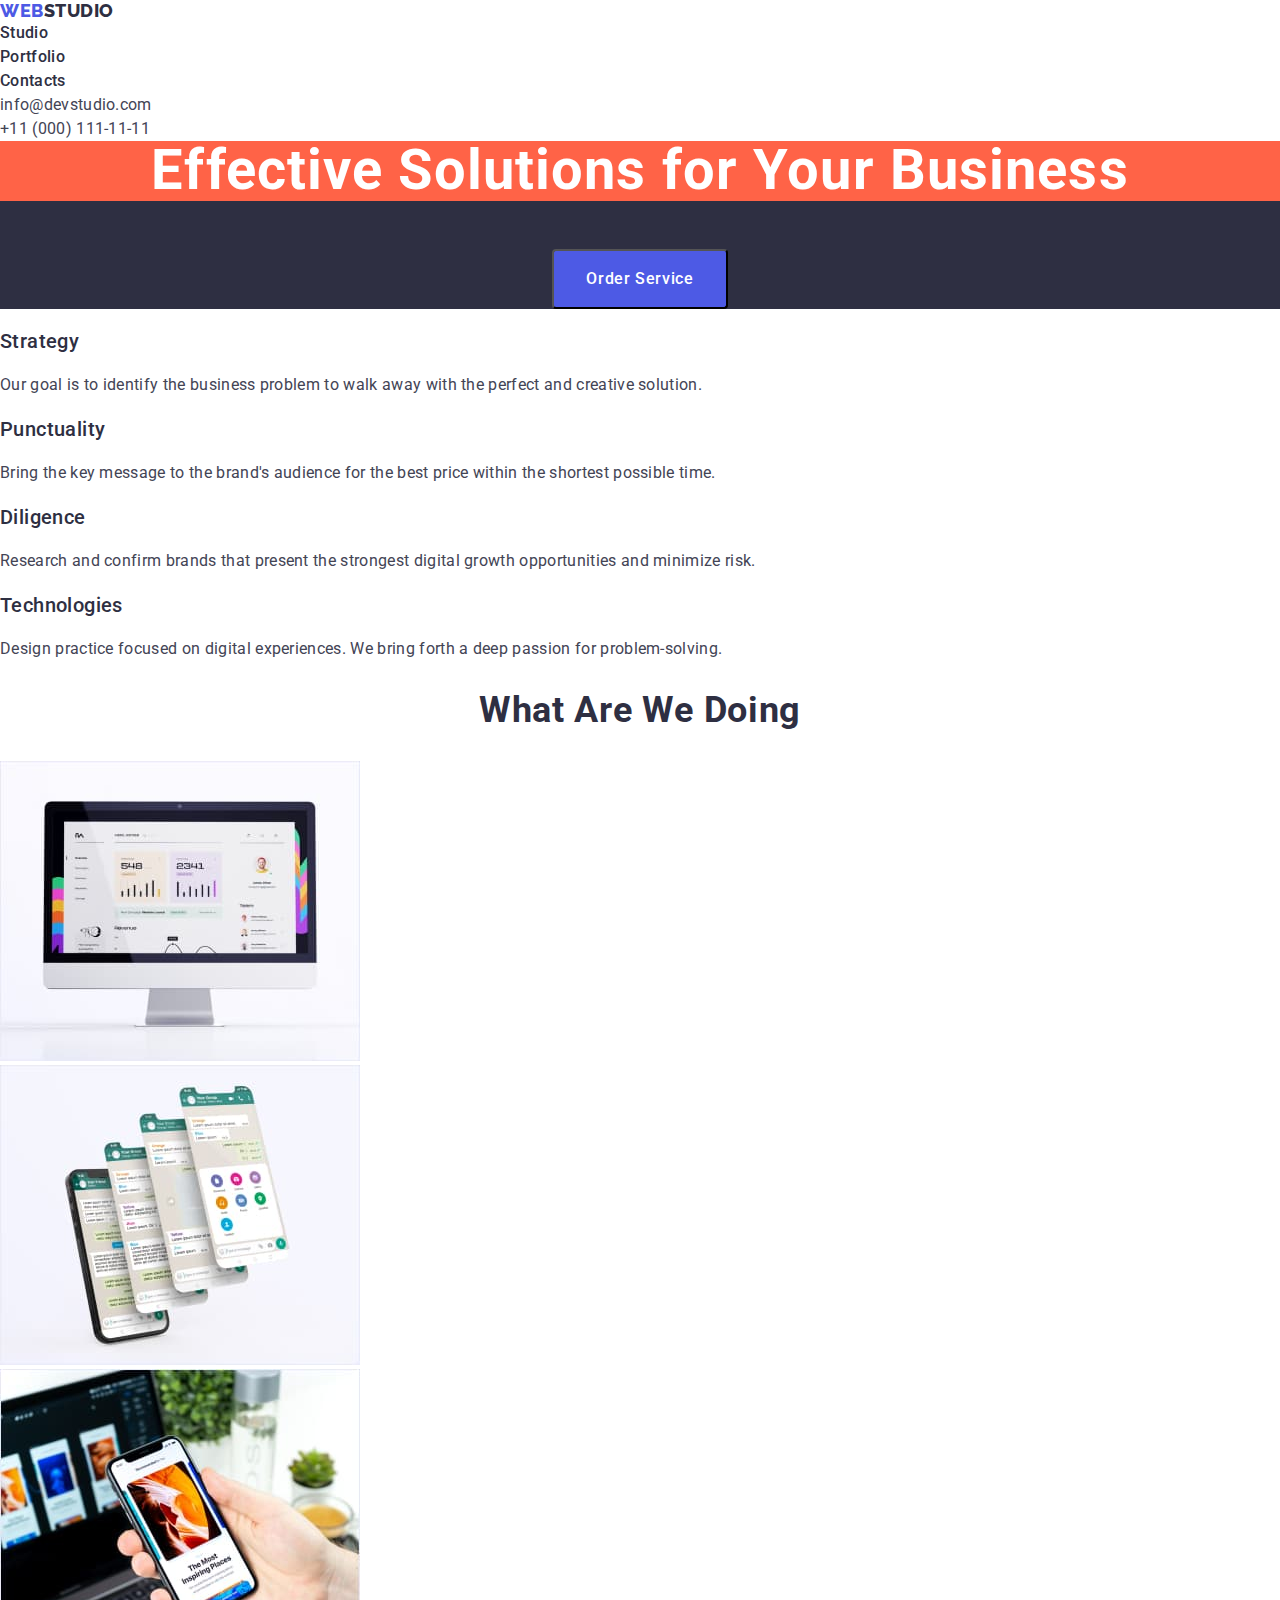
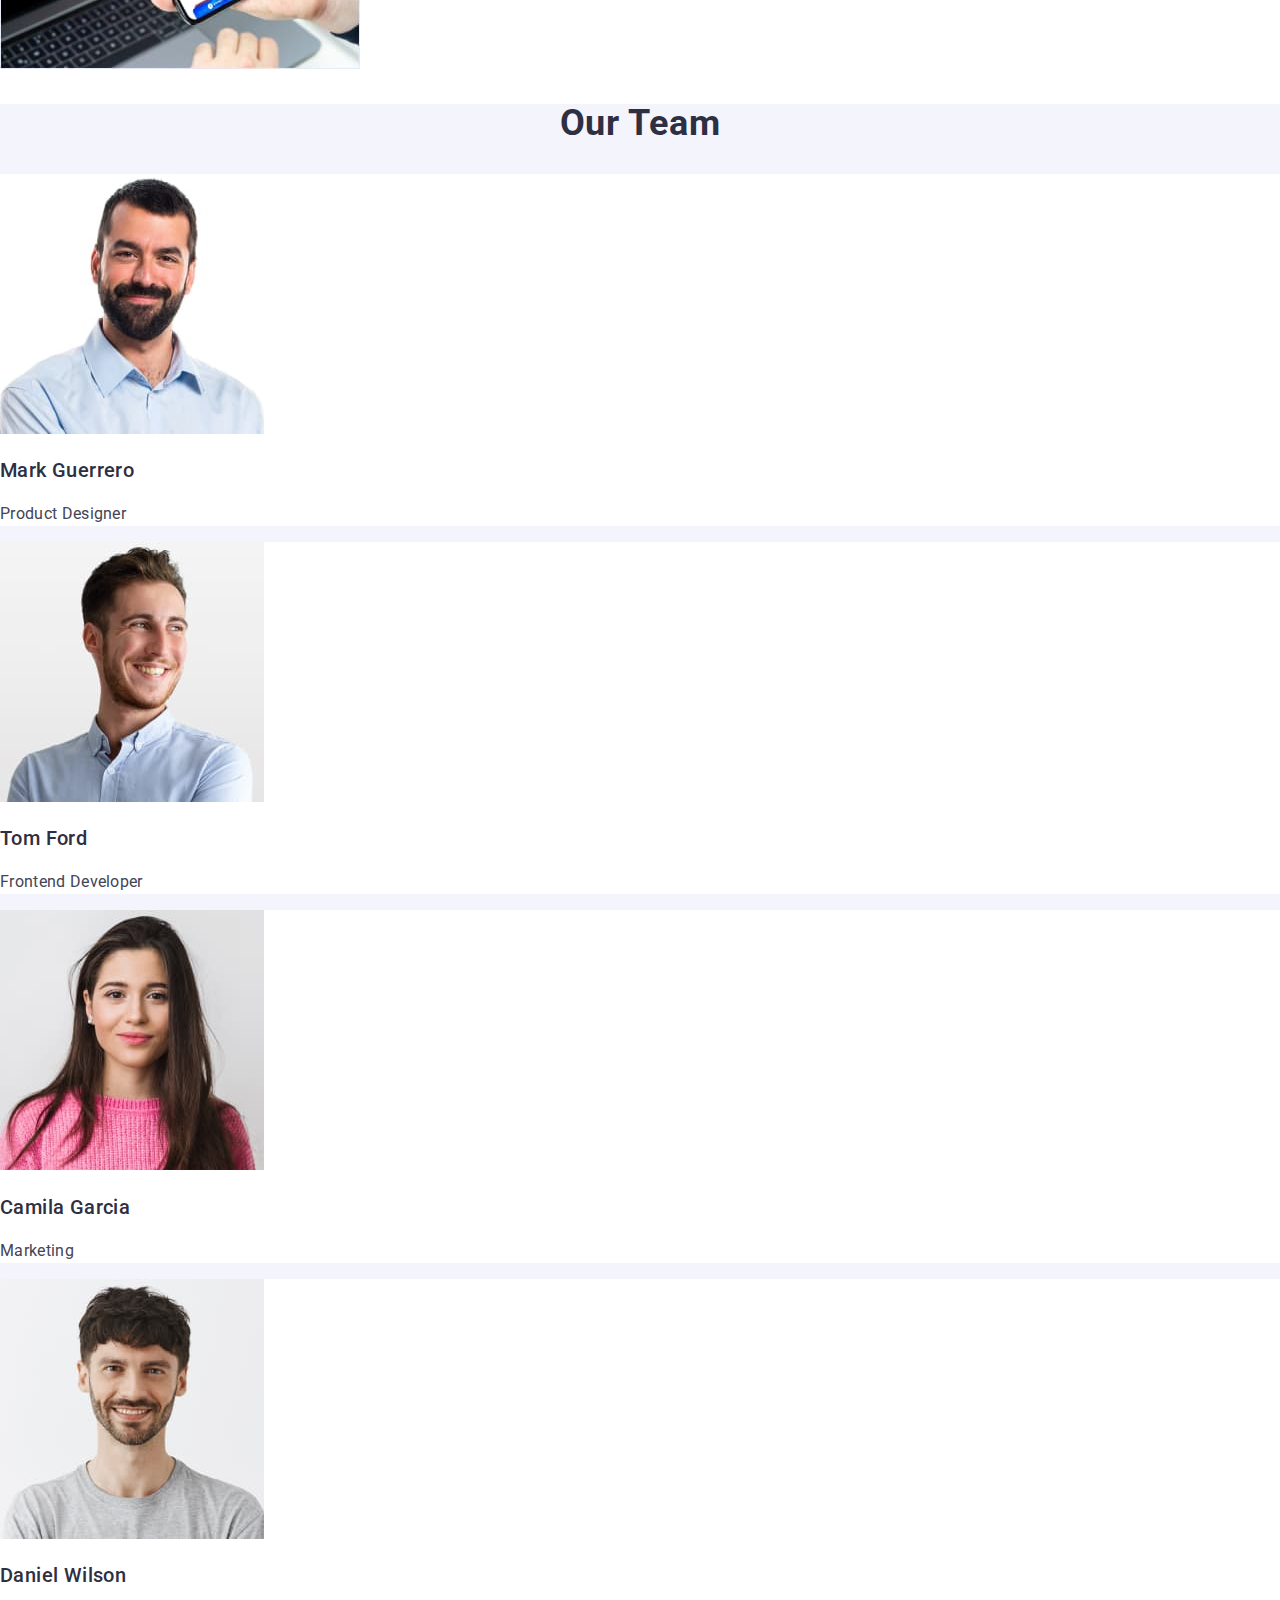
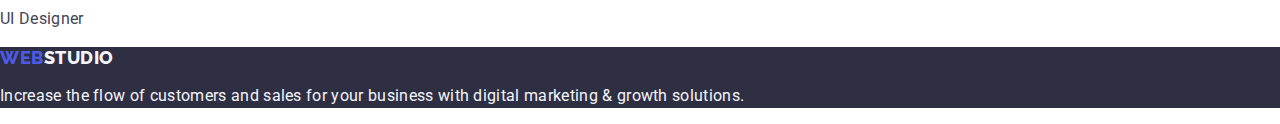
==== index.html @ f137fc36 "ggg" ====
<!DOCTYPE html>
<html lang="en">
  <head>
        <meta charset="UTF-8" />
    <meta http-equiv="X-UA-Compatible" content="IE=edge" />
    <meta name="viewport" content="width=device-width, initial-scale=1.0" />
    <title>WebStudio</title>
        <link rel="preconnect" href="https://fonts.googleapis.com" />
    <link rel="preconnect" href="https://fonts.gstatic.com" crossorigin />
    <link
      href="https://fonts.googleapis.com/css2?family=Raleway:wght@800&family=Roboto:wght@400;500;700;900&display=swap"
      rel="stylesheet" />
      <link rel="stylesheet" href="https://cdnjs.cloudflare.com/ajax/libs/modern-normalize/1.1.0/modern-normalize.min.css">
      <link rel="stylesheet" href="./css/styles.css" />
      </head>
  <body>
    <div class="conteiner">
    <!-- header -->
    <header class="header">
      <!-- navigatoin -->
      <nav class="navigation">
        <a class="logo link" href="./index.html">Web<span class="logo-name-two-part">Studio</span> </a>
        <ul class="list menu">
          <li><a class="link menu-item" href="./index.html">Studio</a></li>
          <li>
            <a class="link menu-item" href="./portfolio.html">Portfolio</a>
          </li>
          <li><a class="link menu-item" href="">Contacts</a></li>
        </ul>
      </nav>
      <!-- address -->
      <address class="address">
        <ul class="list address-menu">
          <li>
            <a class="link address-menu-item" href="mailto:info@devstudio.com"
              >info@devstudio.com</a
            >
          </li>
          <li>
            <a class="link address-menu-item" href="tel:+110001111111"
              >+11 (000) 111-11-11</a
            >
          </li>
        </ul>
      </address>
    </header>
    <main>
      <!-- selection hero -->
      <section class="hero">
        <h1 class="hero-name">Effective Solutions for Your Business</h1>
        <button class="modal-button" type="button">Order Service</button>
      </section>
      <!-- selection two -->
      <!-- company characteristics -->
      <section>
        <h2 class="subtitle-second" hidden>Company characteristics</h2>
        <ul class="list menu-characteristics">
          <li>
            <h3 class="subtitle-three">Strategy</h3>
            <p class="description">
              Our goal is to identify the business problem to walk away with the
              perfect and creative solution.
            </p>
          </li>
          <li>
            <h3 class="subtitle-three">Punctuality</h3>
            <p class="description">
              Bring the key message to the brand's audience for the best price
              within the shortest possible time.
            </p>
          </li>
          <li>
            <h3 class="subtitle-three">Diligence</h3>
            <p class="description">
              Research and confirm brands that present the strongest digital
              growth opportunities and minimize risk.
            </p>
          </li>
          <li>
            <h3 class="subtitle-three">Technologies</h3>
            <p class="description">
              Design practice focused on digital experiences. We bring forth a
              deep passion for problem-solving.
            </p>
          </li>
        </ul>
      </section>
      <!-- selecrion three -->
      <section>
        <h2 class="subtitle-second">What are we doing</h2>
        <ul class="list">
          <li>
            <img
              src="./images/what-we-are-doing/computer.jpg"
              alt="computer"
              width="360"
              height="300"
            />
          </li>
          <li>
            <img
              src="./images/what-we-are-doing/tabs.jpg"
              alt="open aplication on the phone"
              width="360"
              height="300"
            />
          </li>
          <li>
            <img
              src="./images/what-we-are-doing/telephone.jpg"
              alt="computer and phone"
              width="360"
              height="300"
            />
          </li>
        </ul>
      </section>
      <!-- selectiom four -->
      <section class="our-team">
        <h2 class="subtitle-second">Our Team</h2>
        <ul class="list our-team-menu">
          <li class="our-team-menu-item">
            <img
              src="./images/our-team/mark.jpg"
              alt="man"
              width="264"
              height="260"
            />
            <h3 class="subtitle-three">Mark Guerrero</h3>
            <p class="description">Product Designer</p>
          </li>
          <li class="our-team-menu-item">
            <img
              src="./images/our-team/tom.jpg"
              alt="man"
              width="264"
              height="260"
            />
            <h3 class="subtitle-three">Tom Ford</h3>
            <p class="description">Frontend Developer</p>
          </li>
          <li class="our-team-menu-item">
            <img
              src="./images/our-team/camila.jpg"
              alt="woman"
              width="264"
              height="260"
            />
            <h3 class="subtitle-three">Camila Garcia</h3>
            <p class="description">Marketing</p>
          </li>
          <li class="our-team-menu-item">
            <img
              src="./images/our-team/daniel.jpg"
              alt="man"
              width="264"
              height="260"
            />
            <h3 class="subtitle-three">Daniel Wilson</h3>
            <p class="description">UI Designer</p>
          </li>
        </ul>
      </section>
    </main>
    <footer class="footer">
      <a class="link logo" href="./index.html">Web <span class="logo-name-two-part-down">Studio</span></a>
      <p class="description description-footer">
        Increase the flow of customers and sales for your business with digital
        marketing & growth solutions.
      </p>
    </footer>
  </div>
  </body>
</html>
---- css/styles.css ----
:root{
  --primary-font: "Roboto", sans-serif;
  --primary-color: #434455;
  --accent-color: #404BBF;
  --background-color-site: #FFFFFF;
  --logo-color-part-one:#4D5AE5;
  --logo-color-part-two-top: #2E2F42;
  --logo-color-part-two-down:#F4F4FD;
  --background-color-hero-section: #2E2F42;
  --buttom-portfolio-text-color:#4d5ae5 ;
  --buttom-portfolio-background-color:#F4F4FD;
}
body {
  font-family:var(--primary-font);
  color:var(--primary-color);
  background-color:var(--background-color-site);
  }

 .list{list-style: none;
      padding: 0;
    margin: 0;}

.link {
  text-decoration: none;
}

/* header */
.logo{
  font-family: 'Raleway', sans-serif;
 font-weight: 800;
font-size: 18px;
line-height: 1.17;
display: flex;
align-items: center;
letter-spacing: 0.03em;
text-transform: uppercase;
color:var(--logo-color-part-one)
}
.logo-name-two-part{
  color:var(--logo-color-part-two-top)
}
.menu-item{
font-weight:500;
font-style:normal;
font-size:16px;
line-height:1.5;
letter-spacing: 0.02em;
color:var(--background-color-hero-section);
}
.menu-item:hover ,
.menu-item:focus{
color: var(--accent-color); 
}
/* address */
.address{
  font-style: normal
}

.address-menu-item{
font-weight: 400;
font-size: 16px;
line-height: 1.5;
letter-spacing: 0.02em;
color: var(--primary-color);
}
.address-menu-item:hover ,
.address-menu-item:focus{
  color: var(--accent-color);
}
/* main */
/* hero */
.hero{
  text-align: center;
background-color:var(--background-color-hero-section);
}
.hero-name{
font-weight: 700;
font-size: 56px;
line-height:1.07;
letter-spacing: 0.02em;
color: var(--background-color-site);
margin-top: 0;
margin-bottom: 48px;
background-color: tomato;

}
.modal-button{
font-family:var(--primary-font);
font-weight: 500;
font-size: 16px;
line-height:1.5;
letter-spacing: 0.04em;
color: var(--background-color-site);
background-color: var(--buttom-portfolio-text-color);
cursor: pointer;
border-radius: 4px;
padding: 16px 32px;
} 
.modal-button:hover,
.modal-button:focus{
background-color: var(--accent-color);
}
/* components */
.conteiner{
  width: 1158;
  padding-left: 12;
  padding-right: 12;
}
.subtitle-second{
 font-weight: 700;
font-size: 36px;
line-height:1.11;
text-align: center;
letter-spacing: 0.02em;
text-transform: capitalize;
color: var(--logo-color-part-two-top);
}
.subtitle-three{
font-weight: 500;
font-size: 20px;
line-height:1.2;
letter-spacing: 0.02em;
color:var(--logo-color-part-two-top);
}
.description{
 font-weight: 400;
font-size: 16px;
line-height:1.5;
letter-spacing: 0.02em;
color: var(--primary-color);
}
/* section four */
.our-team{
  background-color: var(--logo-color-part-two-down);
}
/* footer */
.footer{ 
  background-color: var(--background-color-hero-section);
}
.description-footer {color:var(--logo-color-part-two-down);}
.logo-name-two-part-down{
  color: var(--logo-color-part-two-down);
}
.our-team-menu-item {background-color:var(--background-color-site);}
/* page portfolio */
/* main  */
.menu-button-item{
font-family:var(--primary-font);
font-weight: 500;
font-size: 16px;
line-height:1.5;
text-align: center;
letter-spacing: 0.04em;
cursor: pointer;
color: var(--buttom-portfolio-text-color);
background-color: var(--buttom-portfolio-background-color);
border-radius: 4px;
padding: 12px 24px;
}
.menu-button-item:hover,
.menu-button-item:focus{
  color: var(--background-color-site);
  background:var(--accent-color);
}
.subtitle-two{
font-weight: 500;
font-size: 20px;
line-height: 24px;
letter-spacing: 0.02em;
color: #2E2F42;
}
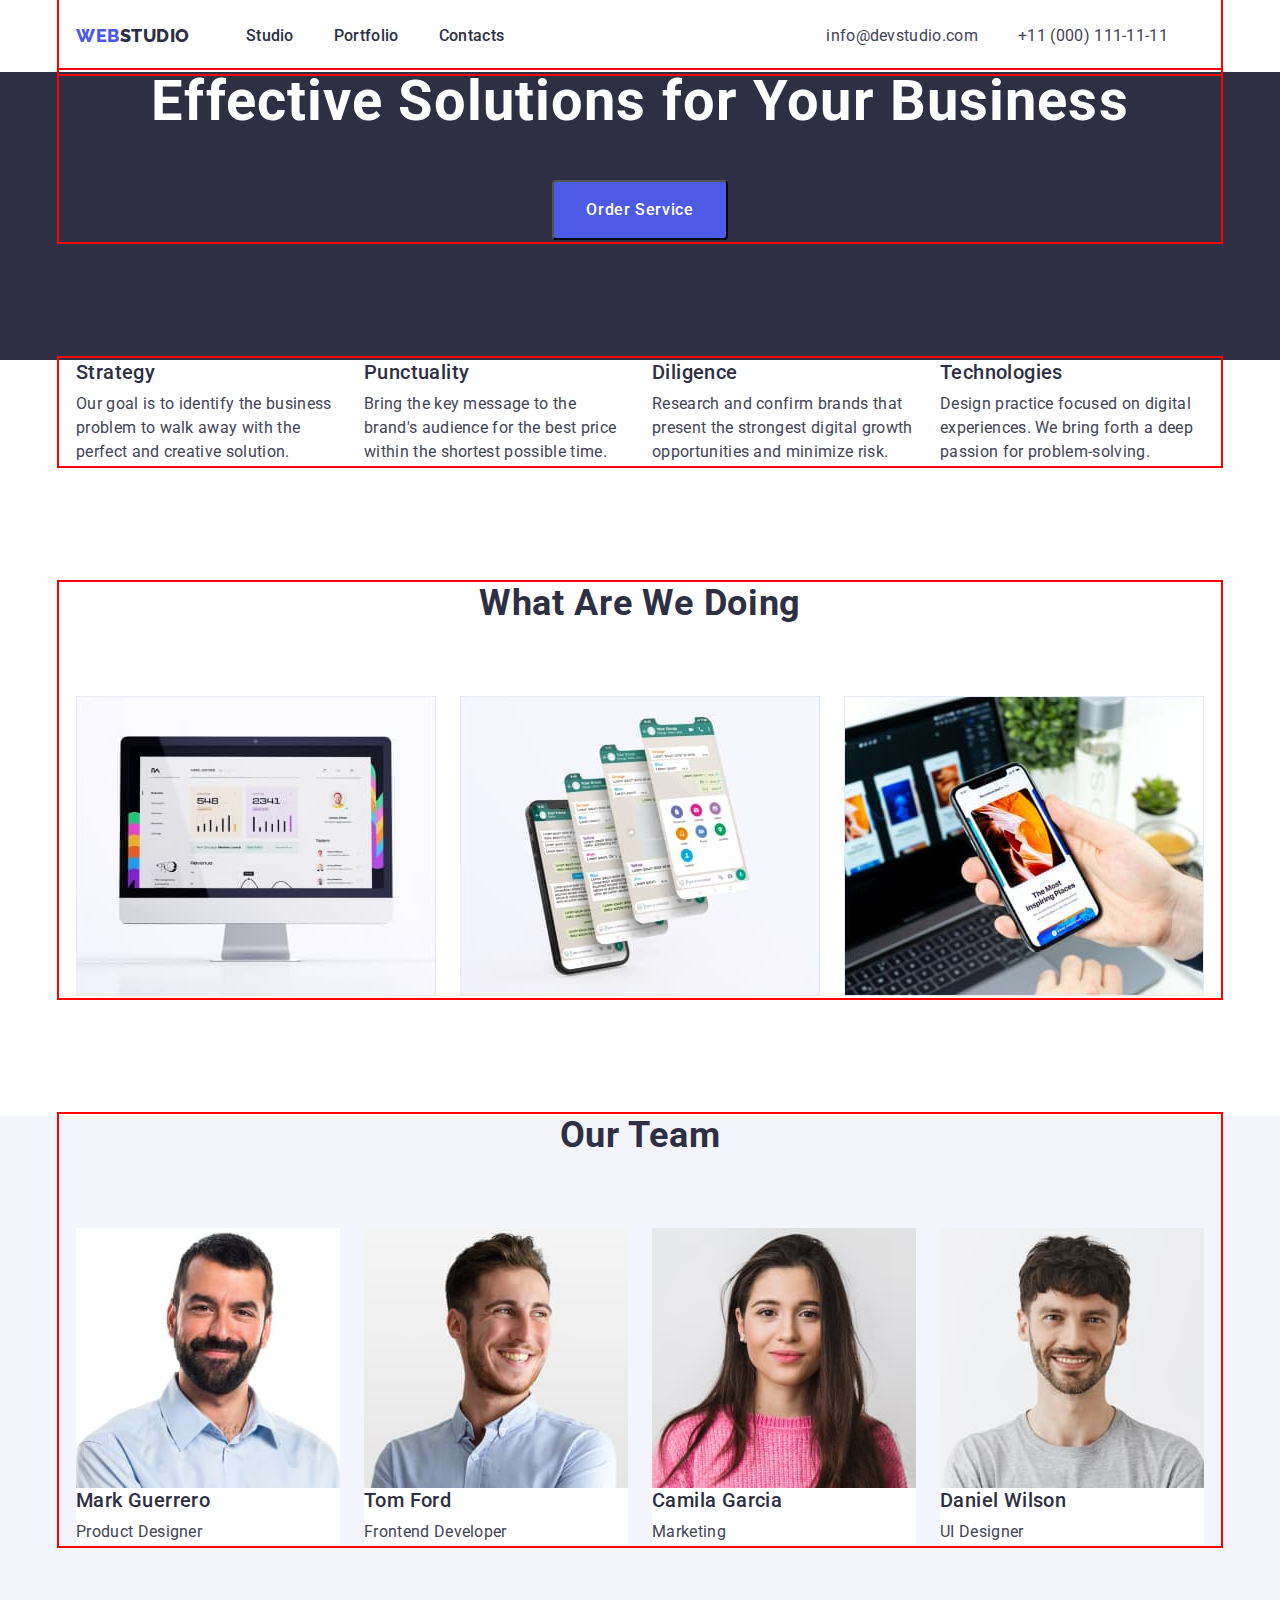
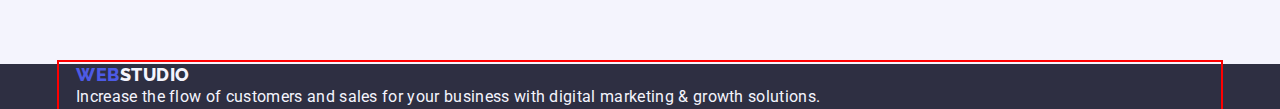
==== commit 08bb6506: "1 change" ====
--- a/index.html
+++ b/index.html
@@ -1,174 +1,199 @@
 <!DOCTYPE html>
 <html lang="en">
   <head>
-        <meta charset="UTF-8" />
+    <meta charset="UTF-8" />
     <meta http-equiv="X-UA-Compatible" content="IE=edge" />
     <meta name="viewport" content="width=device-width, initial-scale=1.0" />
     <title>WebStudio</title>
-        <link rel="preconnect" href="https://fonts.googleapis.com" />
+    <link rel="preconnect" href="https://fonts.googleapis.com" />
     <link rel="preconnect" href="https://fonts.gstatic.com" crossorigin />
     <link
       href="https://fonts.googleapis.com/css2?family=Raleway:wght@800&family=Roboto:wght@400;500;700;900&display=swap"
-      rel="stylesheet" />
-      <link rel="stylesheet" href="https://cdnjs.cloudflare.com/ajax/libs/modern-normalize/1.1.0/modern-normalize.min.css">
-      <link rel="stylesheet" href="./css/styles.css" />
-      </head>
+      rel="stylesheet"
+    />
+    <link
+      rel="stylesheet"
+      href="https://cdnjs.cloudflare.com/ajax/libs/modern-normalize/1.1.0/modern-normalize.min.css"
+    />
+    <link rel="stylesheet" href="./css/styles.css" />
+  </head>
   <body>
-    <div class="conteiner">
     <!-- header -->
     <header class="header">
       <!-- navigatoin -->
-      <nav class="navigation">
-        <a class="logo link" href="./index.html">Web<span class="logo-name-two-part">Studio</span> </a>
-        <ul class="list menu">
-          <li><a class="link menu-item" href="./index.html">Studio</a></li>
-          <li>
-            <a class="link menu-item" href="./portfolio.html">Portfolio</a>
-          </li>
-          <li><a class="link menu-item" href="">Contacts</a></li>
-        </ul>
-      </nav>
-      <!-- address -->
-      <address class="address">
-        <ul class="list address-menu">
-          <li>
-            <a class="link address-menu-item" href="mailto:info@devstudio.com"
-              >info@devstudio.com</a
-            >
-          </li>
-          <li>
-            <a class="link address-menu-item" href="tel:+110001111111"
-              >+11 (000) 111-11-11</a
-            >
-          </li>
-        </ul>
-      </address>
+      <div class="container header-container">
+        <nav class="navigation">
+          <a class="logo link" href="./index.html"
+            >Web<span class="logo-name-two-part">Studio</span>
+          </a>
+          <ul class="list menu">
+            <li><a class="link menu-item" href="./index.html">Studio</a></li>
+            <li>
+              <a class="link menu-item" href="./portfolio.html">Portfolio</a>
+            </li>
+            <li><a class="link menu-item" href="">Contacts</a></li>
+          </ul>
+        </nav>
+        <!-- address -->
+        <address class="address">
+          <ul class="list address-menu">
+            <li>
+              <a class="link address-menu-item" href="mailto:info@devstudio.com"
+                >info@devstudio.com</a
+              >
+            </li>
+            <li>
+              <a class="link address-menu-item" href="tel:+110001111111"
+                >+11 (000) 111-11-11</a
+              >
+            </li>
+          </ul>
+        </address>
+      </div>
     </header>
     <main>
       <!-- selection hero -->
-      <section class="hero">
-        <h1 class="hero-name">Effective Solutions for Your Business</h1>
-        <button class="modal-button" type="button">Order Service</button>
+
+      <section class="hero section">
+        <div class="container">
+          <h1 class="hero-name">Effective Solutions for Your Business</h1>
+          <button class="modal-button" type="button">Order Service</button>
+        </div>
       </section>
-      <!-- selection two -->
+
+      <!-- section two -->
       <!-- company characteristics -->
-      <section>
-        <h2 class="subtitle-second" hidden>Company characteristics</h2>
-        <ul class="list menu-characteristics">
-          <li>
-            <h3 class="subtitle-three">Strategy</h3>
-            <p class="description">
-              Our goal is to identify the business problem to walk away with the
-              perfect and creative solution.
-            </p>
-          </li>
-          <li>
-            <h3 class="subtitle-three">Punctuality</h3>
-            <p class="description">
-              Bring the key message to the brand's audience for the best price
-              within the shortest possible time.
-            </p>
-          </li>
-          <li>
-            <h3 class="subtitle-three">Diligence</h3>
-            <p class="description">
-              Research and confirm brands that present the strongest digital
-              growth opportunities and minimize risk.
-            </p>
-          </li>
-          <li>
-            <h3 class="subtitle-three">Technologies</h3>
-            <p class="description">
-              Design practice focused on digital experiences. We bring forth a
-              deep passion for problem-solving.
-            </p>
-          </li>
-        </ul>
+
+      <section class="company characteristics section">
+        <div class="container">
+          <h2 class="subtitle-second" hidden>Company characteristics</h2>
+          <ul class="list menu-characteristics">
+            <li class="menu-item-characteristics">
+              <h3 class="subtitle-three">Strategy</h3>
+              <p class="description">
+                Our goal is to identify the business problem to walk away with
+                the perfect and creative solution.
+              </p>
+            </li>
+            <li class="menu-item-characteristics">
+              <h3 class="subtitle-three">Punctuality</h3>
+              <p class="description">
+                Bring the key message to the brand's audience for the best price
+                within the shortest possible time.
+              </p>
+            </li>
+            <li class="menu-item-characteristics">
+              <h3 class="subtitle-three">Diligence</h3>
+              <p class="description">
+                Research and confirm brands that present the strongest digital
+                growth opportunities and minimize risk.
+              </p>
+            </li>
+            <li class="menu-item-characteristics">
+              <h3 class="subtitle-three">Technologies</h3>
+              <p class="description">
+                Design practice focused on digital experiences. We bring forth a
+                deep passion for problem-solving.
+              </p>
+            </li>
+          </ul>
+        </div>
       </section>
       <!-- selecrion three -->
-      <section>
-        <h2 class="subtitle-second">What are we doing</h2>
-        <ul class="list">
-          <li>
-            <img
-              src="./images/what-we-are-doing/computer.jpg"
-              alt="computer"
-              width="360"
-              height="300"
-            />
-          </li>
-          <li>
-            <img
-              src="./images/what-we-are-doing/tabs.jpg"
-              alt="open aplication on the phone"
-              width="360"
-              height="300"
-            />
-          </li>
-          <li>
-            <img
-              src="./images/what-we-are-doing/telephone.jpg"
-              alt="computer and phone"
-              width="360"
-              height="300"
-            />
-          </li>
-        </ul>
+
+      <section class="what-we-are-doing section">
+        <div class="container">
+          <h2 class="subtitle-second">What are we doing</h2>
+          <ul class="list menu-what-we-are-doing">
+            <li class="menu-item-what-we-are-doing">
+              <img
+                src="./images/what-we-are-doing/computer.jpg"
+                alt="computer"
+                width="360"
+                height="300"
+              />
+            </li>
+            <li class="menu-item-what-we-are-doing">
+              <img
+                src="./images/what-we-are-doing/tabs.jpg"
+                alt="open aplication on the phone"
+                width="360"
+                height="300"
+              />
+            </li>
+            <li class="menu-item-what-we-are-doing">
+              <img
+                src="./images/what-we-are-doing/telephone.jpg"
+                alt="computer and phone"
+                width="360"
+                height="300"
+              />
+            </li>
+          </ul>
+        </div>
       </section>
+
       <!-- selectiom four -->
-      <section class="our-team">
-        <h2 class="subtitle-second">Our Team</h2>
-        <ul class="list our-team-menu">
-          <li class="our-team-menu-item">
-            <img
-              src="./images/our-team/mark.jpg"
-              alt="man"
-              width="264"
-              height="260"
-            />
-            <h3 class="subtitle-three">Mark Guerrero</h3>
-            <p class="description">Product Designer</p>
-          </li>
-          <li class="our-team-menu-item">
-            <img
-              src="./images/our-team/tom.jpg"
-              alt="man"
-              width="264"
-              height="260"
-            />
-            <h3 class="subtitle-three">Tom Ford</h3>
-            <p class="description">Frontend Developer</p>
-          </li>
-          <li class="our-team-menu-item">
-            <img
-              src="./images/our-team/camila.jpg"
-              alt="woman"
-              width="264"
-              height="260"
-            />
-            <h3 class="subtitle-three">Camila Garcia</h3>
-            <p class="description">Marketing</p>
-          </li>
-          <li class="our-team-menu-item">
-            <img
-              src="./images/our-team/daniel.jpg"
-              alt="man"
-              width="264"
-              height="260"
-            />
-            <h3 class="subtitle-three">Daniel Wilson</h3>
-            <p class="description">UI Designer</p>
-          </li>
-        </ul>
+
+      <section class="our-team section">
+        <div class="container">
+          <h2 class="subtitle-second">Our Team</h2>
+          <ul class="list our-team-menu card-set-menu card-set-menu">
+            <li class="our-team-menu-item card-set-item">
+              <img
+                src="./images/our-team/mark.jpg"
+                alt="man"
+                width="264"
+                height="260"
+              />
+              <h3 class="subtitle-three">Mark Guerrero</h3>
+              <p class="description">Product Designer</p>
+            </li>
+            <li class="our-team-menu-item card-set-item">
+              <img
+                src="./images/our-team/tom.jpg"
+                alt="man"
+                width="264"
+                height="260"
+              />
+              <h3 class="subtitle-three">Tom Ford</h3>
+              <p class="description">Frontend Developer</p>
+            </li>
+            <li class="our-team-menu-item card-set-item">
+              <img
+                src="./images/our-team/camila.jpg"
+                alt="woman"
+                width="264"
+                height="260"
+              />
+              <h3 class="subtitle-three">Camila Garcia</h3>
+              <p class="description">Marketing</p>
+            </li>
+            <li class="our-team-menu-item">
+              <img
+                src="./images/our-team/daniel.jpg"
+                alt="man"
+                width="264"
+                height="260"
+              />
+              <h3 class="subtitle-three">Daniel Wilson</h3>
+              <p class="description">UI Designer</p>
+            </li>
+          </ul>
+        </div>
       </section>
     </main>
+
     <footer class="footer">
-      <a class="link logo" href="./index.html">Web <span class="logo-name-two-part-down">Studio</span></a>
-      <p class="description description-footer">
-        Increase the flow of customers and sales for your business with digital
-        marketing & growth solutions.
-      </p>
+      <div class="container">
+        <a class="link logo" href="./index.html"
+          >Web <span class="logo-name-two-part-down">Studio</span></a
+        >
+        <p class="description description-footer">
+          Increase the flow of customers and sales for your business with
+          digital marketing & growth solutions.
+        </p>
+      </div>
     </footer>
-  </div>
   </body>
 </html>
--- a/css/styles.css
+++ b/css/styles.css
@@ -1,171 +1,287 @@
-:root{
+:root {
   --primary-font: "Roboto", sans-serif;
   --primary-color: #434455;
-  --accent-color: #404BBF;
-  --background-color-site: #FFFFFF;
-  --logo-color-part-one:#4D5AE5;
-  --logo-color-part-two-top: #2E2F42;
-  --logo-color-part-two-down:#F4F4FD;
-  --background-color-hero-section: #2E2F42;
-  --buttom-portfolio-text-color:#4d5ae5 ;
-  --buttom-portfolio-background-color:#F4F4FD;
+  --accent-color: #404bbf;
+  --background-color-site: #ffffff;
+  --logo-color-part-one: #4d5ae5;
+  --logo-color-part-two-top: #2e2f42;
+  --logo-color-part-two-down: #f4f4fd;
+  --background-color-hero-section: #2e2f42;
+  --buttom-portfolio-text-color: #4d5ae5;
+  --buttom-portfolio-background-color: #f4f4fd;
+  --border-buttoms-color: #e7e9fc;
+  --indent: 24px;
+  --item: 3;
 }
 body {
-  font-family:var(--primary-font);
-  color:var(--primary-color);
-  background-color:var(--background-color-site);
-  }
-
- .list{list-style: none;
-      padding: 0;
-    margin: 0;}
+  font-family: var(--primary-font);
+  color: var(--primary-color);
+  background-color: var(--background-color-site);
+}
+h1,
+h2,
+h3,
+h4,
+h5,
+h6,
+p {
+  margin: 0;
+}
+img {
+  display: block;
+}
+.list {
+  list-style: none;
+  padding: 0;
+  margin: 0;
+}
 
 .link {
   text-decoration: none;
 }
-
+/* components */
+
+/* *************************************************************************************************************** */
+.card-set-menu {
+  display: flex;
+  flex-wrap: wrap;
+  gap: var(--indent);
+}
+.card-set-item {
+  flex-basis: calc((100%- var(--indent) * var(--item)-1) / (var(--item)));
+}
+/* ***************************************************************************************************************** */
+.container {
+  width: 1158px;
+  padding-right: 15px;
+  padding-left: 15px;
+  margin: 0 auto;
+  outline: 2px solid red;
+  outline-offset: 2px;
+}
+
+.section {
+  padding: top 120px;
+  padding-bottom: 120px;
+}
+
+.subtitle-second {
+  font-weight: 700;
+  font-size: 36px;
+  line-height: 1.11;
+  text-align: center;
+  letter-spacing: 0.02em;
+  text-transform: capitalize;
+  color: var(--logo-color-part-two-top);
+  margin-bottom: 72px;
+}
+.subtitle-three {
+  font-weight: 500;
+  font-size: 20px;
+  line-height: 1.2;
+  letter-spacing: 0.02em;
+  color: var(--logo-color-part-two-top);
+  margin-bottom: 8px;
+}
+.description {
+  font-weight: 400;
+  font-size: 16px;
+  line-height: 1.5;
+  letter-spacing: 0.02em;
+  color: var(--primary-color);
+}
 /* header */
-.logo{
-  font-family: 'Raleway', sans-serif;
- font-weight: 800;
-font-size: 18px;
-line-height: 1.17;
-display: flex;
-align-items: center;
-letter-spacing: 0.03em;
-text-transform: uppercase;
-color:var(--logo-color-part-one)
-}
-.logo-name-two-part{
-  color:var(--logo-color-part-two-top)
-}
-.menu-item{
-font-weight:500;
-font-style:normal;
-font-size:16px;
-line-height:1.5;
-letter-spacing: 0.02em;
-color:var(--background-color-hero-section);
-}
-.menu-item:hover ,
-.menu-item:focus{
-color: var(--accent-color); 
+.header-container {
+  display: flex;
+  align-items: center;
+}
+
+.logo {
+  font-family: "Raleway", sans-serif;
+  font-weight: 800;
+  font-size: 18px;
+  line-height: 1.17;
+  display: flex;
+  align-items: center;
+  letter-spacing: 0.03em;
+  text-transform: uppercase;
+  color: var(--logo-color-part-one);
+}
+.logo-name-two-part {
+  color: var(--logo-color-part-two-top);
+}
+/* //////////////////////////////////////////////////////// */
+
+.logo {
+  display: flex;
+  align-items: center;
+  margin-right: 56px;
+}
+/* ///////////////////////////////////////////////////////////// */
+.navigation {
+  display: flex;
+  align-items: center;
+  margin-right: 322px;
+}
+.menu {
+  display: flex;
+  align-items: center;
+  gap: 40px;
+  padding-top: 24px;
+  padding-bottom: 24px;
+}
+.menu-item {
+  font-weight: 500;
+  font-style: normal;
+  font-size: 16px;
+  line-height: 1.5;
+  letter-spacing: 0.02em;
+  color: var(--background-color-hero-section);
+}
+.menu-item:hover,
+.menu-item:focus {
+  color: var(--accent-color);
 }
 /* address */
-.address{
-  font-style: normal
-}
-
-.address-menu-item{
-font-weight: 400;
-font-size: 16px;
-line-height: 1.5;
-letter-spacing: 0.02em;
-color: var(--primary-color);
-}
-.address-menu-item:hover ,
-.address-menu-item:focus{
+.address {
+  font-style: normal;
+}
+
+.address-menu-item {
+  font-weight: 400;
+  font-size: 16px;
+  line-height: 1.5;
+  letter-spacing: 0.02em;
+  color: var(--primary-color);
+}
+.address-menu-item:hover,
+.address-menu-item:focus {
   color: var(--accent-color);
 }
+.address-menu {
+  display: flex;
+  align-items: center;
+  gap: 40px;
+}
+.header-container {
+  display: flex;
+  align-items: center;
+}
+
 /* main */
 /* hero */
-.hero{
+.hero {
   text-align: center;
-background-color:var(--background-color-hero-section);
-}
-.hero-name{
-font-weight: 700;
-font-size: 56px;
-line-height:1.07;
-letter-spacing: 0.02em;
-color: var(--background-color-site);
-margin-top: 0;
-margin-bottom: 48px;
-background-color: tomato;
-
-}
-.modal-button{
-font-family:var(--primary-font);
-font-weight: 500;
-font-size: 16px;
-line-height:1.5;
-letter-spacing: 0.04em;
-color: var(--background-color-site);
-background-color: var(--buttom-portfolio-text-color);
-cursor: pointer;
-border-radius: 4px;
-padding: 16px 32px;
-} 
+  background-color: var(--background-color-hero-section);
+}
+.hero-name {
+  font-weight: 700;
+  font-size: 56px;
+  line-height: 1.07;
+  letter-spacing: 0.02em;
+  color: var(--background-color-site);
+  margin-top: 0;
+  margin-bottom: 48px;
+  margin-bottom: 48px;
+}
+.modal-button {
+  font-family: var(--primary-font);
+  font-weight: 500;
+  font-size: 16px;
+  line-height: 1.5;
+  letter-spacing: 0.04em;
+  color: var(--background-color-site);
+  background-color: var(--buttom-portfolio-text-color);
+  cursor: pointer;
+  min-width: 169px;
+  min-height: 56px;
+  border-radius: 4px;
+  padding: 16px 32px;
+}
 .modal-button:hover,
-.modal-button:focus{
-background-color: var(--accent-color);
-}
-/* components */
-.conteiner{
-  width: 1158;
-  padding-left: 12;
-  padding-right: 12;
-}
-.subtitle-second{
- font-weight: 700;
-font-size: 36px;
-line-height:1.11;
-text-align: center;
-letter-spacing: 0.02em;
-text-transform: capitalize;
-color: var(--logo-color-part-two-top);
-}
-.subtitle-three{
-font-weight: 500;
-font-size: 20px;
-line-height:1.2;
-letter-spacing: 0.02em;
-color:var(--logo-color-part-two-top);
-}
-.description{
- font-weight: 400;
-font-size: 16px;
-line-height:1.5;
-letter-spacing: 0.02em;
-color: var(--primary-color);
+.modal-button:focus {
+  background-color: var(--accent-color);
+}
+/****************************************************section two***********************************************/
+.menu-characteristics {
+  display: flex;
+  align-items: center;
+  gap: var(--indent);
+}
+.menu-item-characteristics {
+  width: 264px;
+}
+/**************************** section thre*************************************************************/
+.menu-what-we-are-doing {
+  display: flex;
+  align-items: center;
+  gap: 24px;
 }
 /* section four */
-.our-team{
+.our-team {
   background-color: var(--logo-color-part-two-down);
 }
+.our-team-menu {
+  display: flex;
+  align-items: center;
+}
+.our-team-menu-item {
+  width: 264px;
+}
+.our-team-img {
+  margin-bottom: 32px;
+}
+
 /* footer */
-.footer{ 
+.footer {
   background-color: var(--background-color-hero-section);
 }
-.description-footer {color:var(--logo-color-part-two-down);}
-.logo-name-two-part-down{
+.description-footer {
   color: var(--logo-color-part-two-down);
 }
-.our-team-menu-item {background-color:var(--background-color-site);}
+.logo-name-two-part-down {
+  color: var(--logo-color-part-two-down);
+}
+.our-team-menu-item {
+  background-color: var(--background-color-site);
+}
 /* page portfolio */
 /* main  */
-.menu-button-item{
-font-family:var(--primary-font);
-font-weight: 500;
-font-size: 16px;
-line-height:1.5;
-text-align: center;
-letter-spacing: 0.04em;
-cursor: pointer;
-color: var(--buttom-portfolio-text-color);
-background-color: var(--buttom-portfolio-background-color);
-border-radius: 4px;
-padding: 12px 24px;
+.menu-button {
+  display: flex;
+  align-items: center;
+  width: 586px;
+  margin-left: auto;
+  margin-right: auto;
+  margin-bottom: 72px;
+  gap: 24px;
+}
+.menu-button-item {
+  font-family: var(--primary-font);
+  font-weight: 500;
+  font-size: 16px;
+  line-height: 1.5;
+  text-align: center;
+  letter-spacing: 0.04em;
+  cursor: pointer;
+  color: var(--buttom-portfolio-text-color);
+  background-color: var(--buttom-portfolio-background-color);
+  border-radius: 4px;
+  padding: 12px 24px;
+  border: 1px solid var(--border-buttoms-color);
 }
 .menu-button-item:hover,
-.menu-button-item:focus{
+.menu-button-item:focus {
   color: var(--background-color-site);
-  background:var(--accent-color);
-}
-.subtitle-two{
-font-weight: 500;
-font-size: 20px;
-line-height: 24px;
-letter-spacing: 0.02em;
-color: #2E2F42;
-}+  background: var(--accent-color);
+}
+.subtitle-two {
+  font-weight: 500;
+  font-size: 20px;
+  line-height: 24px;
+  letter-spacing: 0.02em;
+  color: #2e2f42;
+}
+.portfolio-menu {
+  gap: 48px, 24px;
+}
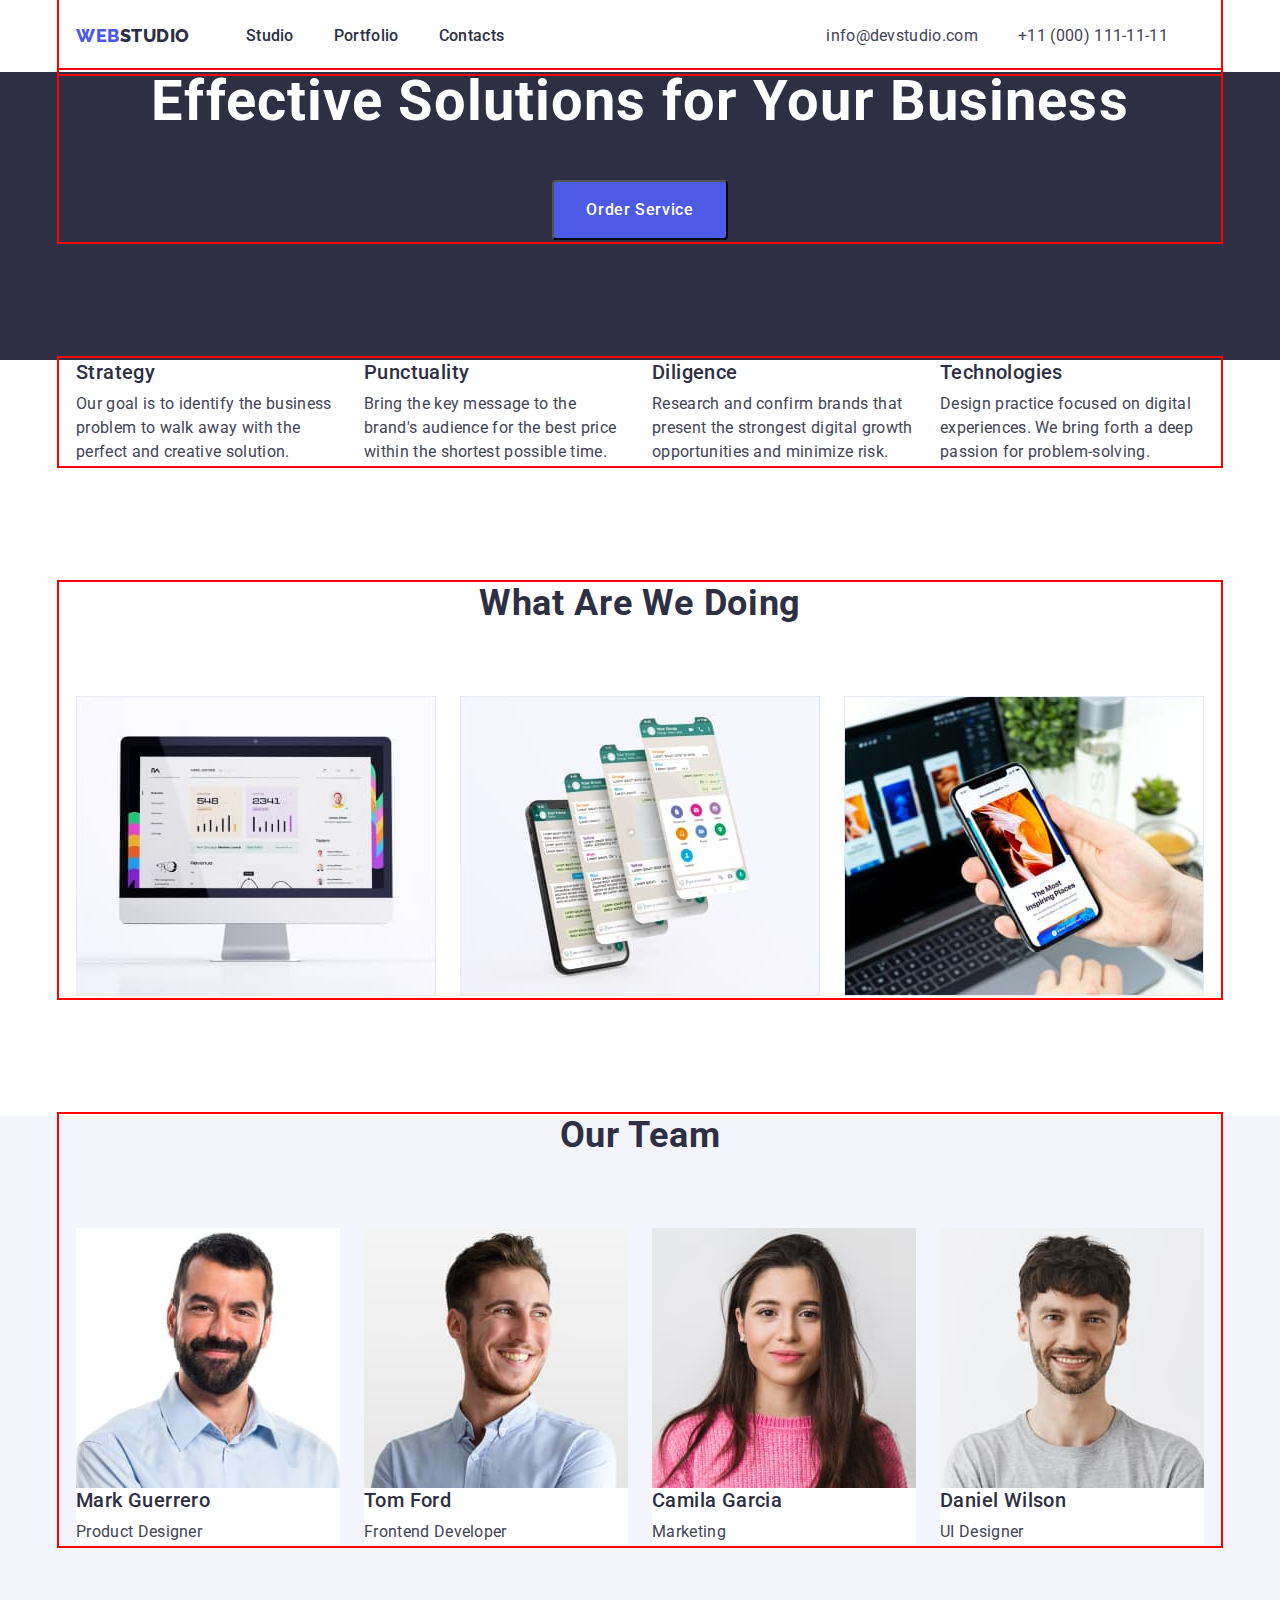
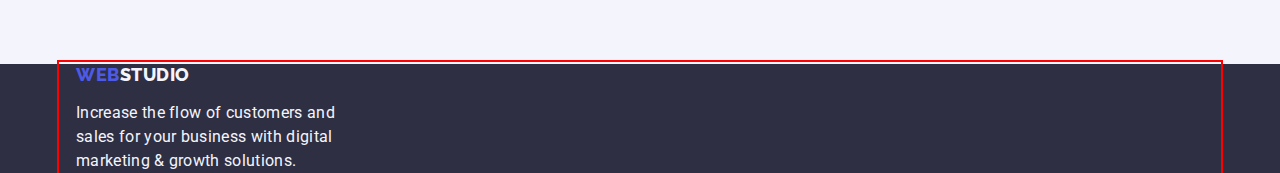
==== commit 2d1d75bf: "change2" ====
--- a/index.html
+++ b/index.html
@@ -146,8 +146,10 @@
                 width="264"
                 height="260"
               />
-              <h3 class="subtitle-three">Mark Guerrero</h3>
-              <p class="description">Product Designer</p>
+              <div class="description-cards">
+                <h3 class="subtitle-three">Mark Guerrero</h3>
+                <p class="description">Product Designer</p>
+              </div>
             </li>
             <li class="our-team-menu-item card-set-item">
               <img
@@ -156,8 +158,10 @@
                 width="264"
                 height="260"
               />
-              <h3 class="subtitle-three">Tom Ford</h3>
-              <p class="description">Frontend Developer</p>
+              <div class="description-cards">
+                <h3 class="subtitle-three">Tom Ford</h3>
+                <p class="description">Frontend Developer</p>
+              </div>
             </li>
             <li class="our-team-menu-item card-set-item">
               <img
@@ -166,8 +170,10 @@
                 width="264"
                 height="260"
               />
-              <h3 class="subtitle-three">Camila Garcia</h3>
-              <p class="description">Marketing</p>
+              <div class="description-cards">
+                <h3 class="subtitle-three">Camila Garcia</h3>
+                <p class="description">Marketing</p>
+              </div>
             </li>
             <li class="our-team-menu-item">
               <img
@@ -176,8 +182,10 @@
                 width="264"
                 height="260"
               />
-              <h3 class="subtitle-three">Daniel Wilson</h3>
-              <p class="description">UI Designer</p>
+              <div class="description-cards">
+                <h3 class="subtitle-three">Daniel Wilson</h3>
+                <p class="description">UI Designer</p>
+              </div>
             </li>
           </ul>
         </div>
@@ -186,7 +194,7 @@
 
     <footer class="footer">
       <div class="container">
-        <a class="link logo" href="./index.html"
+        <a class="link logo logo-footer" href="./index.html"
           >Web <span class="logo-name-two-part-down">Studio</span></a
         >
         <p class="description description-footer">
--- a/css/styles.css
+++ b/css/styles.css
@@ -238,6 +238,7 @@
 }
 .description-footer {
   color: var(--logo-color-part-two-down);
+  width: 264px;
 }
 .logo-name-two-part-down {
   color: var(--logo-color-part-two-down);
@@ -285,3 +286,12 @@
 .portfolio-menu {
   gap: 48px, 24px;
 }
+.logo-footer {
+  margin-bottom: 16px;
+}
+.deskription-cards {
+  padding: top 32px;
+  padding: right 16px;
+  padding: bottom 32px;
+  padding: left 16px;
+}
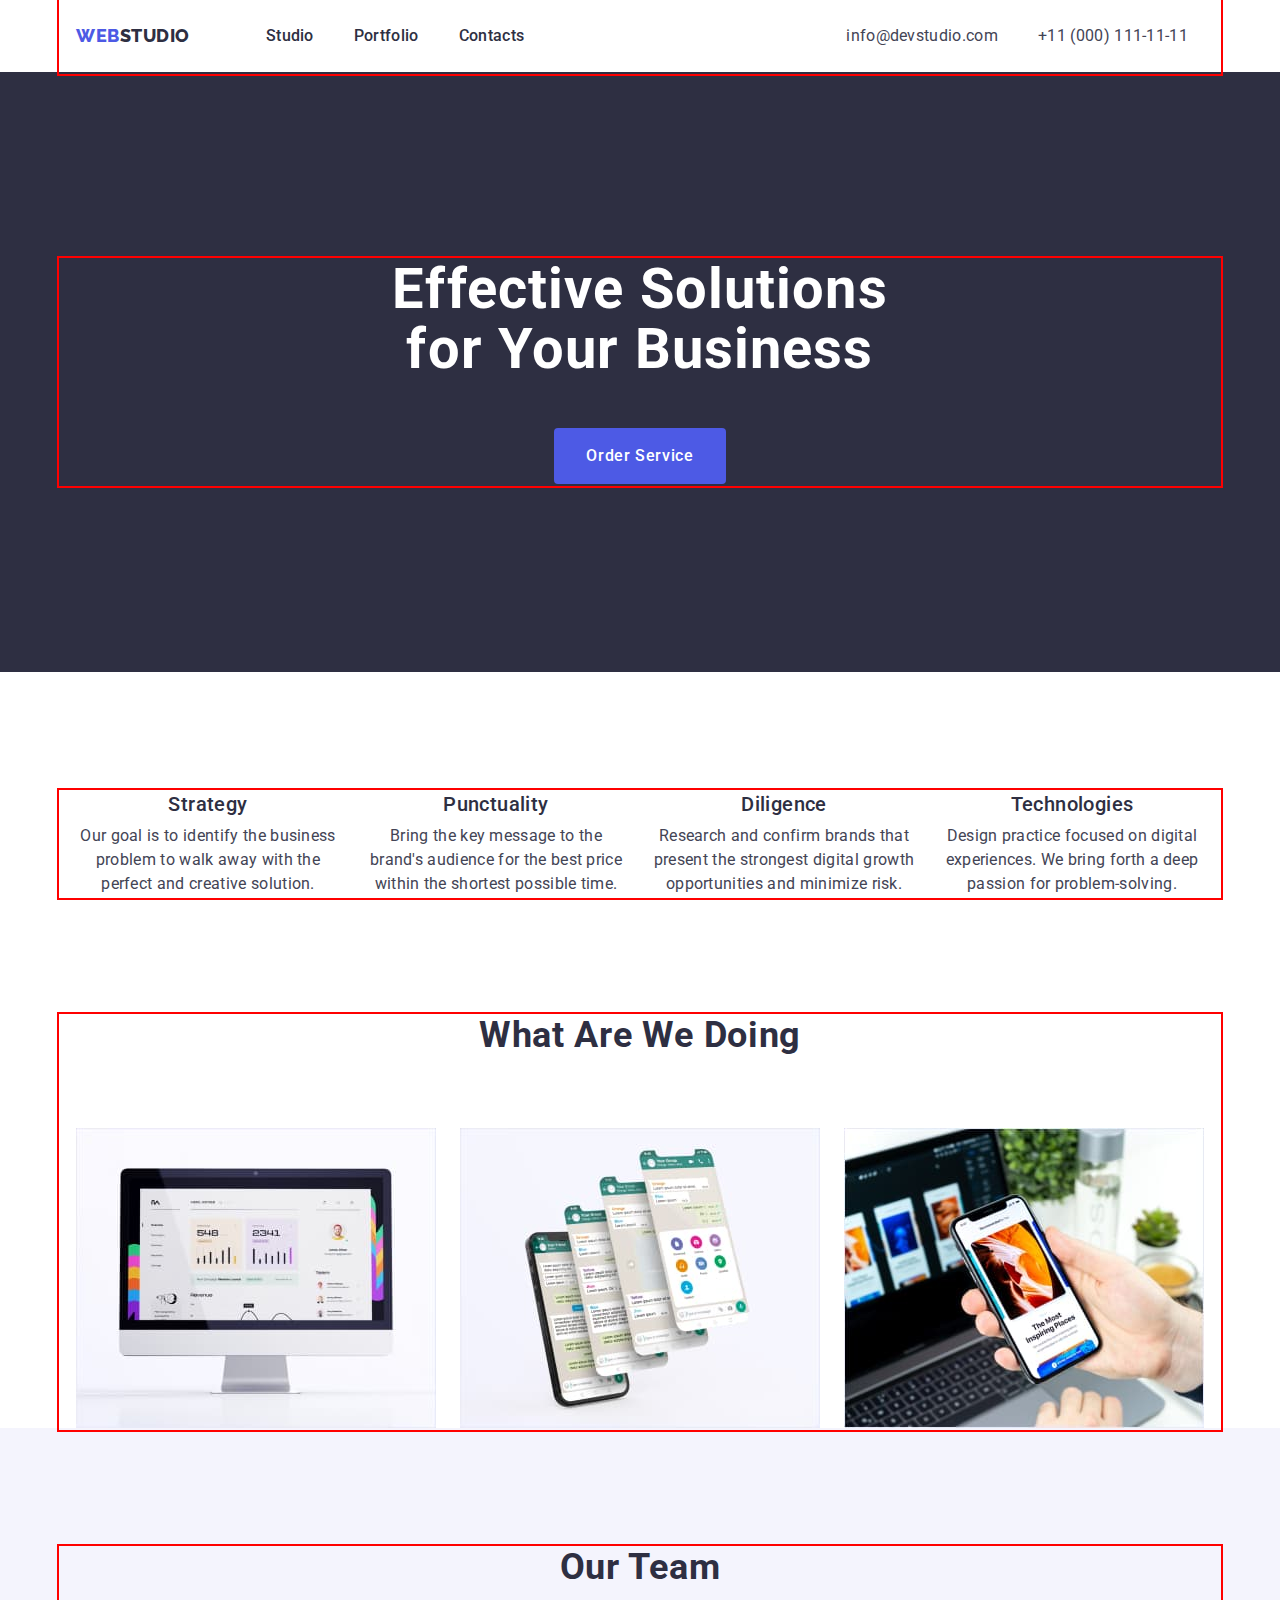
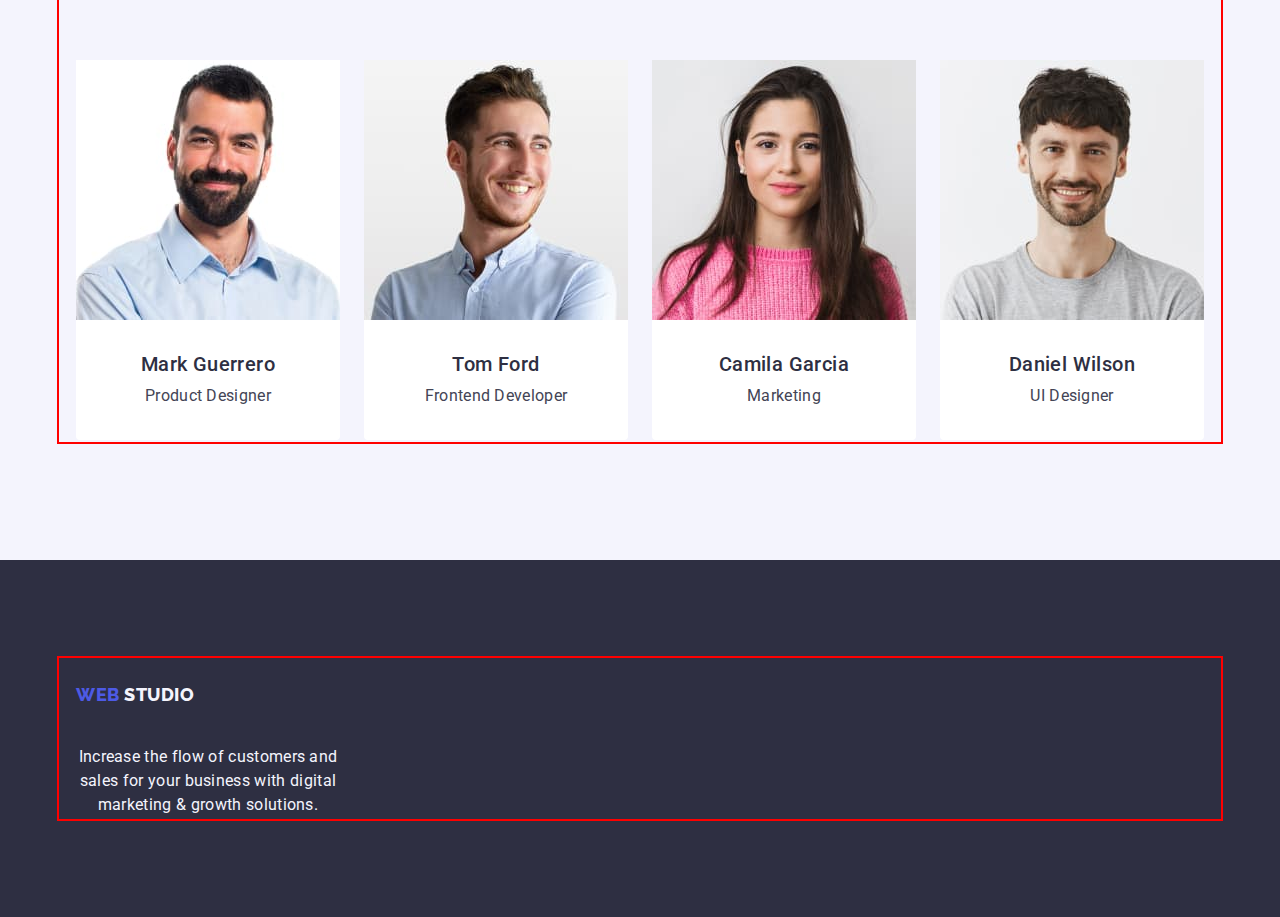
==== commit 3cdb034f: "change4" ====
--- a/index.html
+++ b/index.html
@@ -64,7 +64,7 @@
       <!-- section two -->
       <!-- company characteristics -->
 
-      <section class="company characteristics section">
+      <section class="company-characteristics section">
         <div class="container">
           <h2 class="subtitle-second" hidden>Company characteristics</h2>
           <ul class="list menu-characteristics">
--- a/css/styles.css
+++ b/css/styles.css
@@ -39,9 +39,8 @@
 .link {
   text-decoration: none;
 }
-/* components */
-
-/* *************************************************************************************************************** */
+/********************************************************** components ****************************************************/
+
 .card-set-menu {
   display: flex;
   flex-wrap: wrap;
@@ -50,7 +49,7 @@
 .card-set-item {
   flex-basis: calc((100%- var(--indent) * var(--item)-1) / (var(--item)));
 }
-/* ***************************************************************************************************************** */
+
 .container {
   width: 1158px;
   padding-right: 15px;
@@ -60,11 +59,6 @@
   outline-offset: 2px;
 }
 
-.section {
-  padding: top 120px;
-  padding-bottom: 120px;
-}
-
 .subtitle-second {
   font-weight: 700;
   font-size: 36px;
@@ -82,6 +76,7 @@
   letter-spacing: 0.02em;
   color: var(--logo-color-part-two-top);
   margin-bottom: 8px;
+  text-align: center;
 }
 .description {
   font-weight: 400;
@@ -89,11 +84,23 @@
   line-height: 1.5;
   letter-spacing: 0.02em;
   color: var(--primary-color);
-}
-/* header */
+  text-align: center;
+}
+.description-cards {
+  padding-top: 32px;
+  padding-bottom: 32px;
+  padding-left: 16px;
+  padding-right: 16px;
+}
+/* ********************************************************header ******************************************************/
 .header-container {
   display: flex;
   align-items: center;
+}
+.header-container {
+  display: flex;
+  align-items: center;
+  border-bottom: 1px var(--border-buttoms-color);
 }
 
 .logo {
@@ -106,18 +113,19 @@
   letter-spacing: 0.03em;
   text-transform: uppercase;
   color: var(--logo-color-part-one);
+  padding-top: 24px;
+  padding-bottom: 24px;
 }
 .logo-name-two-part {
   color: var(--logo-color-part-two-top);
 }
-/* //////////////////////////////////////////////////////// */
 
 .logo {
   display: flex;
   align-items: center;
-  margin-right: 56px;
-}
-/* ///////////////////////////////////////////////////////////// */
+  margin-right: 76px;
+}
+
 .navigation {
   display: flex;
   align-items: center;
@@ -142,9 +150,11 @@
 .menu-item:focus {
   color: var(--accent-color);
 }
-/* address */
+
 .address {
   font-style: normal;
+  padding-top: 24px;
+  padding-bottom: 24px;
 }
 
 .address-menu-item {
@@ -163,16 +173,14 @@
   align-items: center;
   gap: 40px;
 }
-.header-container {
-  display: flex;
-  align-items: center;
-}
-
-/* main */
-/* hero */
+
+/* **********************************************************main *****************************************************/
+/* **********************************************************hero**************************************************** */
 .hero {
   text-align: center;
   background-color: var(--background-color-hero-section);
+  padding-top: 188px;
+  padding-bottom: 188px;
 }
 .hero-name {
   font-weight: 700;
@@ -182,7 +190,9 @@
   color: var(--background-color-site);
   margin-top: 0;
   margin-bottom: 48px;
-  margin-bottom: 48px;
+  max-width: 496px;
+  margin-left: auto;
+  margin-right: auto;
 }
 .modal-button {
   font-family: var(--primary-font);
@@ -197,12 +207,21 @@
   min-height: 56px;
   border-radius: 4px;
   padding: 16px 32px;
+  height: 56px;
+  border: none;
+  display: block;
+  margin-left: auto;
+  margin-right: auto;
 }
 .modal-button:hover,
 .modal-button:focus {
   background-color: var(--accent-color);
 }
 /****************************************************section two***********************************************/
+.company-characteristics {
+  padding-top: 120px;
+  padding-bottom: 120px;
+}
 .menu-characteristics {
   display: flex;
   align-items: center;
@@ -217,9 +236,11 @@
   align-items: center;
   gap: 24px;
 }
-/* section four */
+/* ***********************************************section four *********************************************************/
 .our-team {
   background-color: var(--logo-color-part-two-down);
+  padding-top: 120px;
+  padding-bottom: 120px;
 }
 .our-team-menu {
   display: flex;
@@ -227,14 +248,17 @@
 }
 .our-team-menu-item {
   width: 264px;
+  border-radius: 0px 0px 4px 4px;
 }
 .our-team-img {
   margin-bottom: 32px;
 }
 
-/* footer */
+/* *********************************************************footer *****************************************************/
 .footer {
   background-color: var(--background-color-hero-section);
+  padding-top: 100px;
+  padding-bottom: 100px;
 }
 .description-footer {
   color: var(--logo-color-part-two-down);
@@ -246,12 +270,20 @@
 .our-team-menu-item {
   background-color: var(--background-color-site);
 }
-/* page portfolio */
-/* main  */
+.logo-footer {
+  margin-bottom: 16px;
+  display: inline-block;
+}
+////////////////////////////////////////////////////////////page portfolio/////////////////////////////////////////// /
+/****************************************** main ***************************************************************** */
+.what-we-can-to-do {
+  padding-top: 96px;
+  padding-bottom: 120px;
+}
 .menu-button {
   display: flex;
-  align-items: center;
-  width: 586px;
+  justify-content: center;
+  min-width: 568px;
   margin-left: auto;
   margin-right: auto;
   margin-bottom: 72px;
@@ -282,16 +314,8 @@
   line-height: 24px;
   letter-spacing: 0.02em;
   color: #2e2f42;
+  text-align: center;
 }
 .portfolio-menu {
   gap: 48px, 24px;
 }
-.logo-footer {
-  margin-bottom: 16px;
-}
-.deskription-cards {
-  padding: top 32px;
-  padding: right 16px;
-  padding: bottom 32px;
-  padding: left 16px;
-}
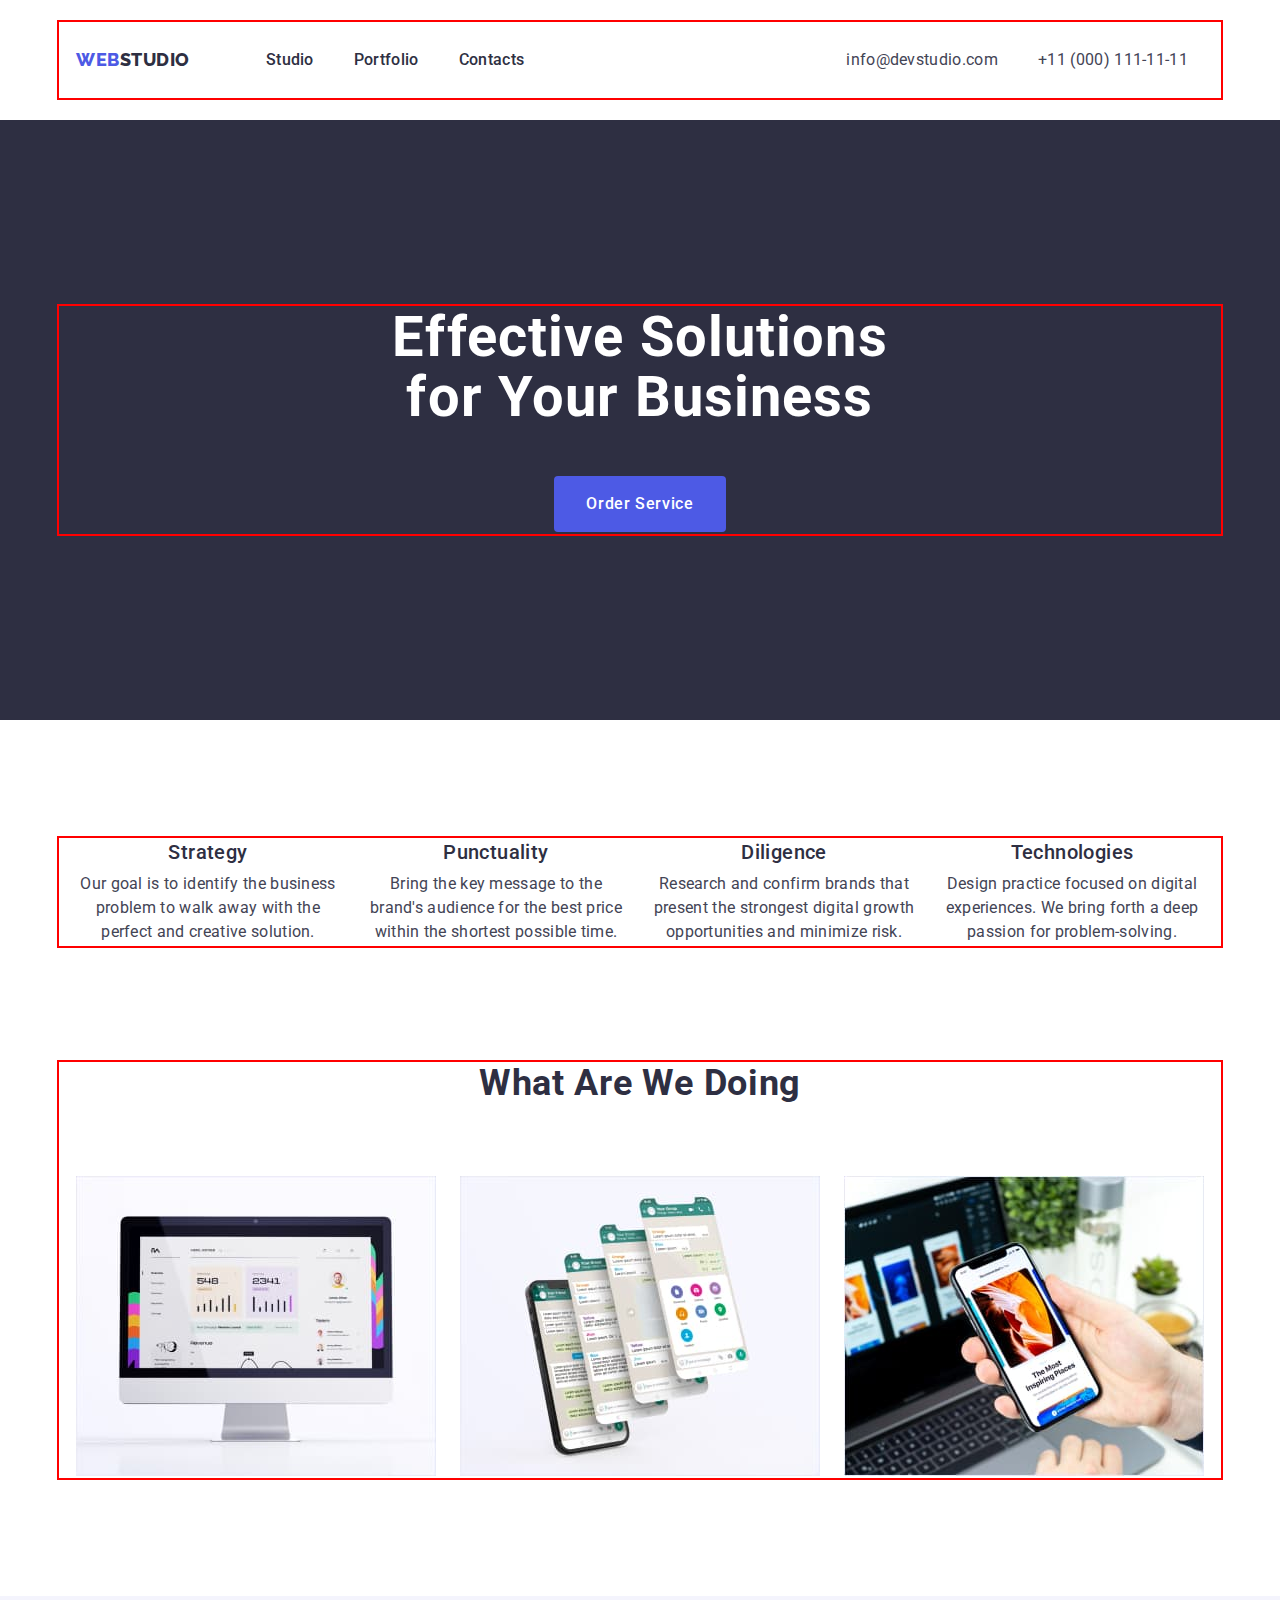
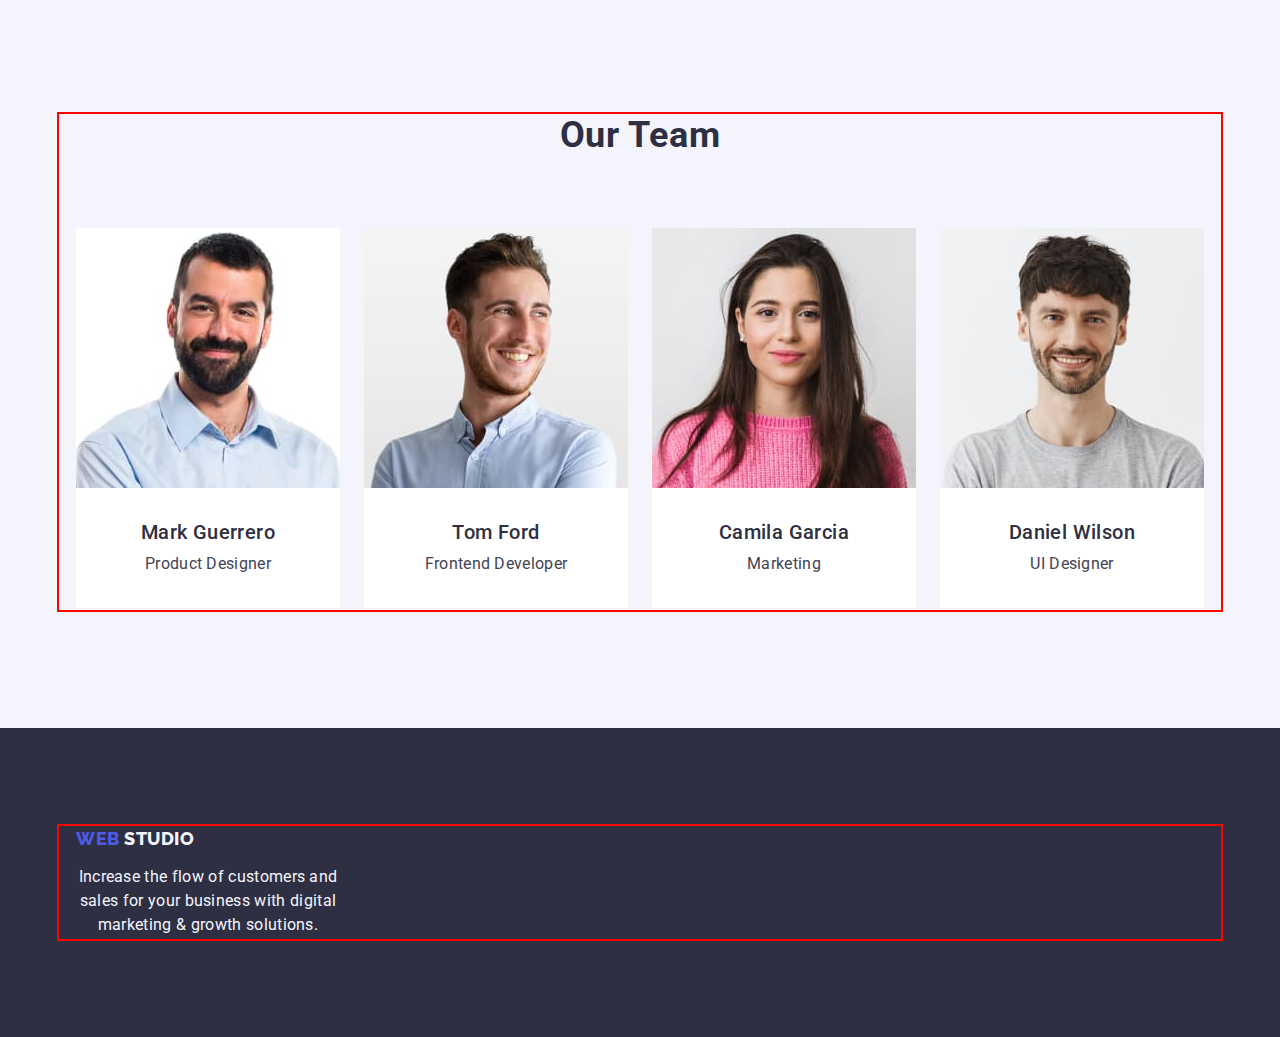
==== commit 44b680a2: "change100" ====
--- a/index.html
+++ b/index.html
@@ -170,12 +170,12 @@
                 width="264"
                 height="260"
               />
-              <div class="description-cards">
+              <div class="description-cards card-set-item">
                 <h3 class="subtitle-three">Camila Garcia</h3>
                 <p class="description">Marketing</p>
               </div>
             </li>
-            <li class="our-team-menu-item">
+            <li class="our-team-menu-item card-set-item">
               <img
                 src="./images/our-team/daniel.jpg"
                 alt="man"
--- a/css/styles.css
+++ b/css/styles.css
@@ -86,13 +86,14 @@
   color: var(--primary-color);
   text-align: center;
 }
-.description-cards {
-  padding-top: 32px;
-  padding-bottom: 32px;
-  padding-left: 16px;
-  padding-right: 16px;
-}
+
 /* ********************************************************header ******************************************************/
+.header{
+  border-bottom: 1px var(--border-buttoms-color);
+  padding-top: 24px;
+  padding-bottom: 24px;
+  
+}
 .header-container {
   display: flex;
   align-items: center;
@@ -100,7 +101,7 @@
 .header-container {
   display: flex;
   align-items: center;
-  border-bottom: 1px var(--border-buttoms-color);
+  
 }
 
 .logo {
@@ -113,8 +114,7 @@
   letter-spacing: 0.03em;
   text-transform: uppercase;
   color: var(--logo-color-part-one);
-  padding-top: 24px;
-  padding-bottom: 24px;
+  
 }
 .logo-name-two-part {
   color: var(--logo-color-part-two-top);
@@ -135,8 +135,7 @@
   display: flex;
   align-items: center;
   gap: 40px;
-  padding-top: 24px;
-  padding-bottom: 24px;
+  
 }
 .menu-item {
   font-weight: 500;
@@ -231,6 +230,9 @@
   width: 264px;
 }
 /**************************** section thre*************************************************************/
+.what-we-are-doing{
+  padding-bottom: 120px;
+}
 .menu-what-we-are-doing {
   display: flex;
   align-items: center;
@@ -253,7 +255,12 @@
 .our-team-img {
   margin-bottom: 32px;
 }
-
+.description-cards {
+  padding-top: 32px;
+  padding-bottom: 32px;
+  padding-left: 16px;
+  padding-right: 16px;
+}
 /* *********************************************************footer *****************************************************/
 .footer {
   background-color: var(--background-color-hero-section);
@@ -274,9 +281,9 @@
   margin-bottom: 16px;
   display: inline-block;
 }
-////////////////////////////////////////////////////////////page portfolio/////////////////////////////////////////// /
+/* *****************************************************page portfilio**************************************** */
 /****************************************** main ***************************************************************** */
-.what-we-can-to-do {
+.only-one{
   padding-top: 96px;
   padding-bottom: 120px;
 }
@@ -287,8 +294,9 @@
   margin-left: auto;
   margin-right: auto;
   margin-bottom: 72px;
-  gap: 24px;
-}
+  gap: 24px; 
+padding-top: 101px;
+padding-bottom: 67px;}
 .menu-button-item {
   font-family: var(--primary-font);
   font-weight: 500;
@@ -302,11 +310,19 @@
   border-radius: 4px;
   padding: 12px 24px;
   border: 1px solid var(--border-buttoms-color);
-}
+  margin-bottom: 48px;
+  }
+
+  .menu-button-item:nth-last-child(-n+3) {
+    margin-bottom: 0px
+  }
+
 .menu-button-item:hover,
 .menu-button-item:focus {
   color: var(--background-color-site);
   background: var(--accent-color);
+  border: 1px solid var(--border-buttoms-color)
+  border: 1px solid transparent;
 }
 .subtitle-two {
   font-weight: 500;
@@ -315,7 +331,20 @@
   letter-spacing: 0.02em;
   color: #2e2f42;
   text-align: center;
-}
-.portfolio-menu {
-  gap: 48px, 24px;
-}
+  margin-bottom: 8px;
+}
+
+.portfolio-item{
+  gap: 24px;
+  margin-bottom: 48px;
+  
+  border-top: none;
+    }
+    .portfolio-cards{
+      border: 1px var(--border-buttoms-color);
+      padding-top: 32px;
+      padding-bottom: 32px;
+      padding-left: 16px;
+      padding-right: 16px;
+      
+    }
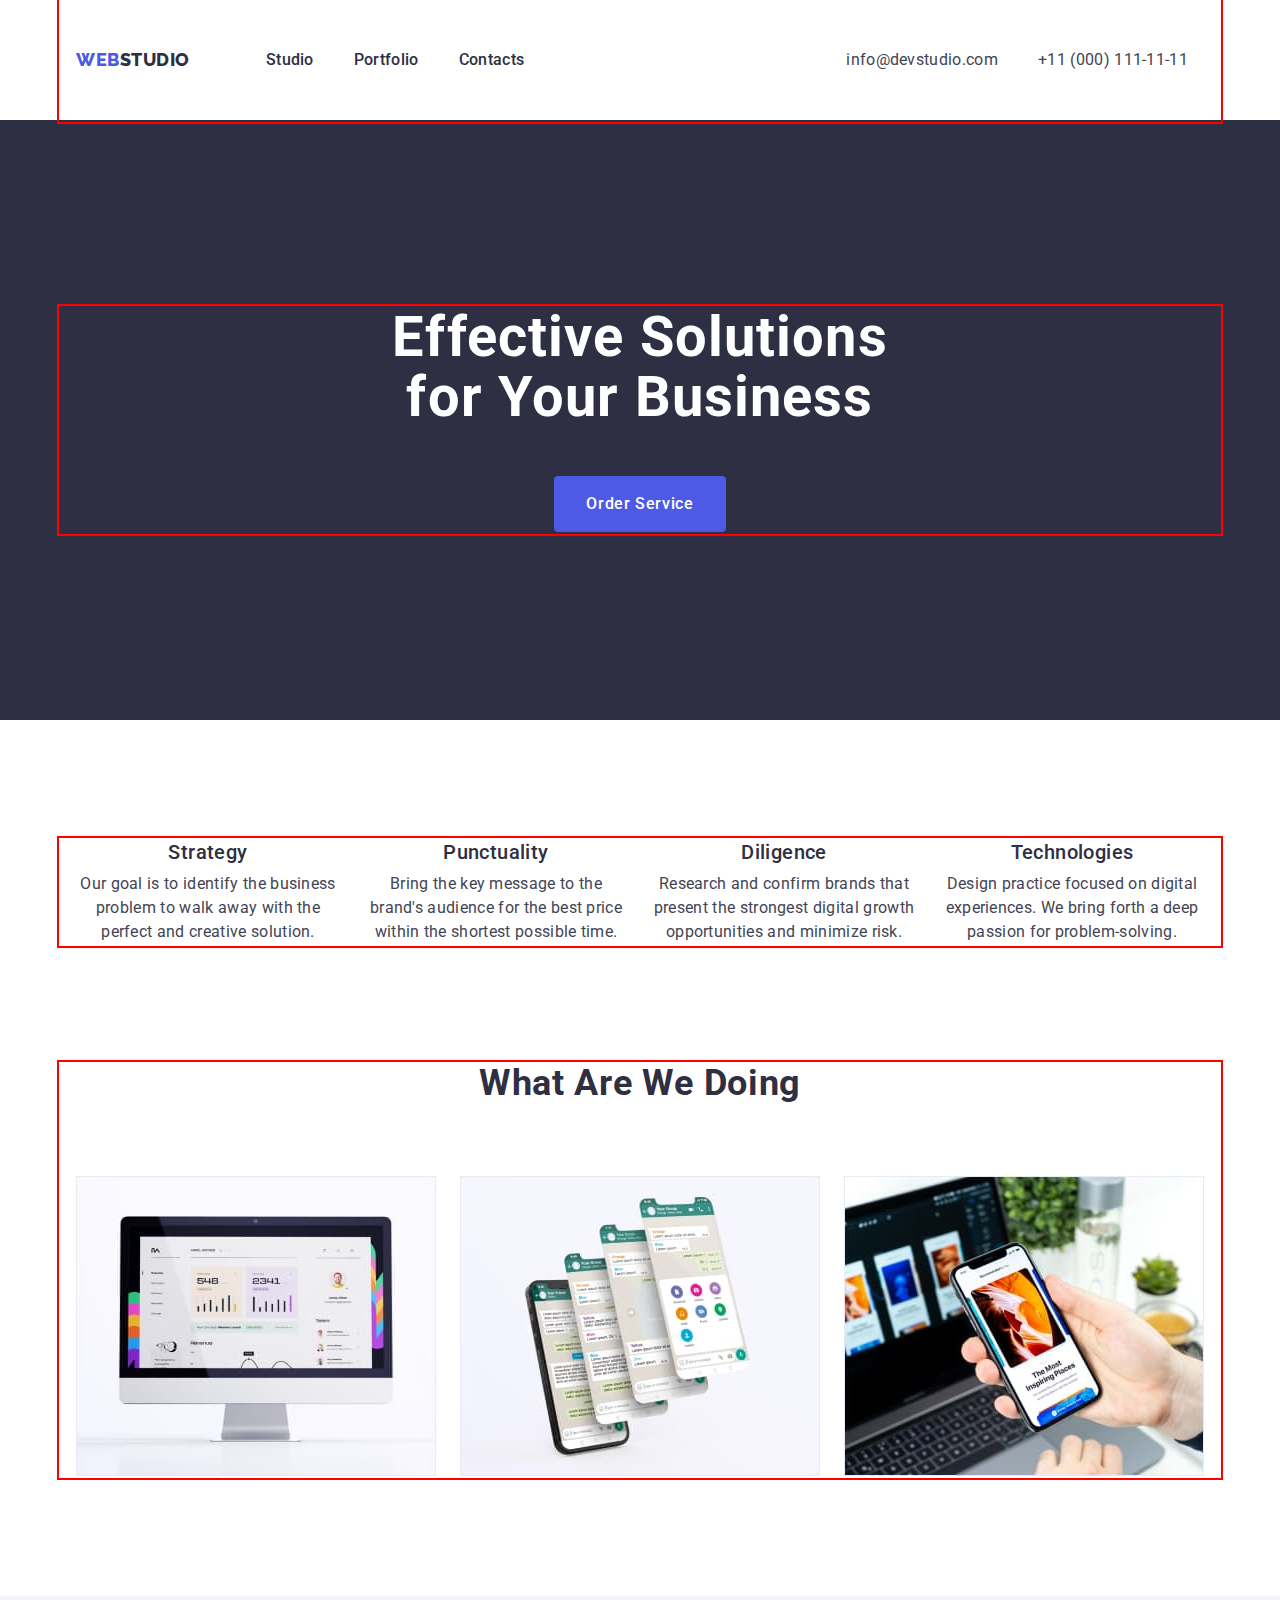
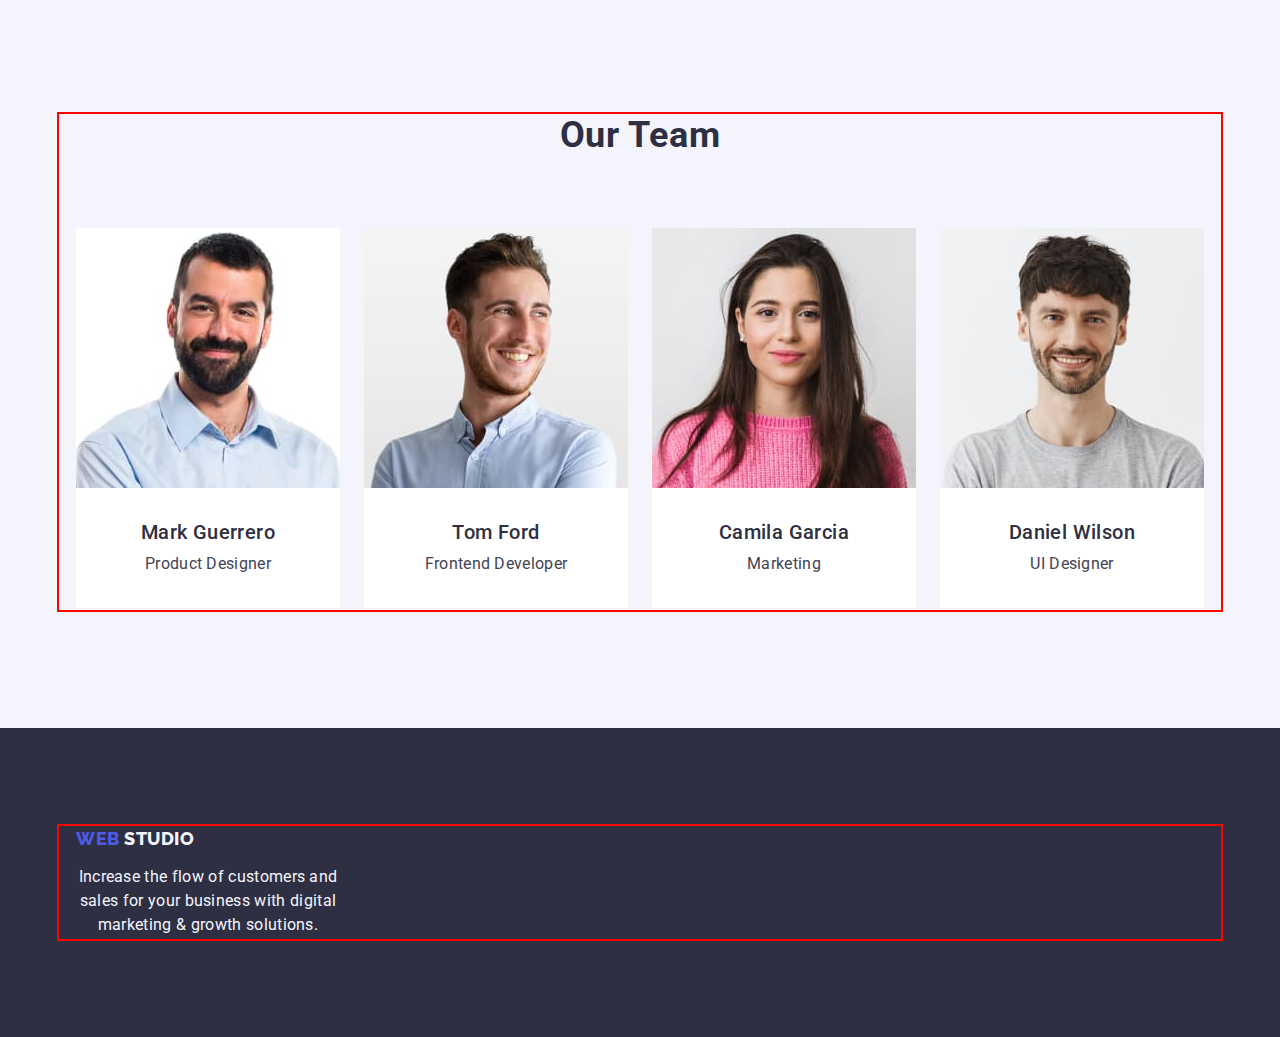
==== commit c0c167be: "kll" ====
--- a/index.html
+++ b/index.html
@@ -170,7 +170,7 @@
                 width="264"
                 height="260"
               />
-              <div class="description-cards card-set-item">
+              <div class="description-cards ">
                 <h3 class="subtitle-three">Camila Garcia</h3>
                 <p class="description">Marketing</p>
               </div>
--- a/css/styles.css
+++ b/css/styles.css
@@ -88,15 +88,13 @@
 }
 
 /* ********************************************************header ******************************************************/
-.header{
-  border-bottom: 1px var(--border-buttoms-color);
+ 
+.header-container {
+  display: flex;
+  align-items: center;
+   border-bottom: 1px var(--border-buttoms-color);
   padding-top: 24px;
   padding-bottom: 24px;
-  
-}
-.header-container {
-  display: flex;
-  align-items: center;
 }
 .header-container {
   display: flex;
@@ -321,7 +319,7 @@
 .menu-button-item:focus {
   color: var(--background-color-site);
   background: var(--accent-color);
-  border: 1px solid var(--border-buttoms-color)
+  border: 1px solid var(--border-buttoms-color);
   border: 1px solid transparent;
 }
 .subtitle-two {
@@ -335,7 +333,7 @@
 }
 
 .portfolio-item{
-  gap: 24px;
+  row-gap:  24px;
   margin-bottom: 48px;
   
   border-top: none;
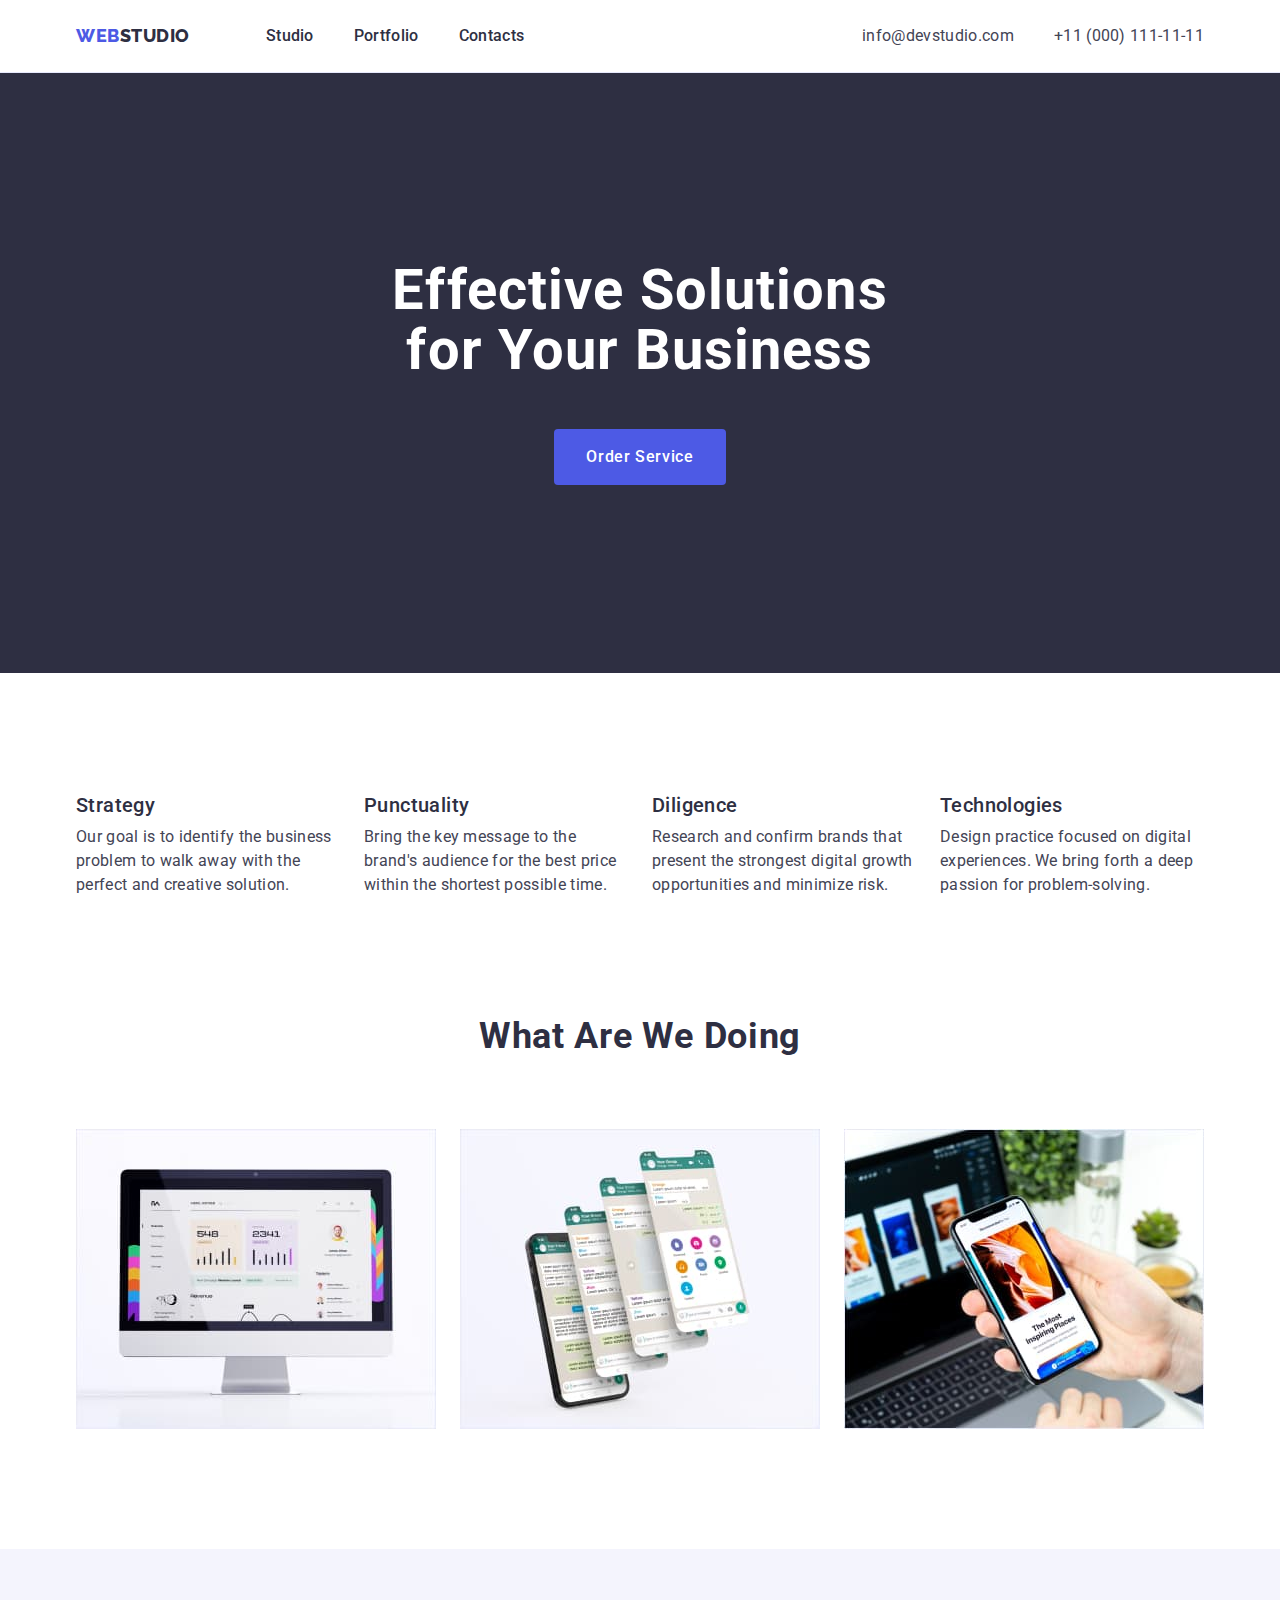
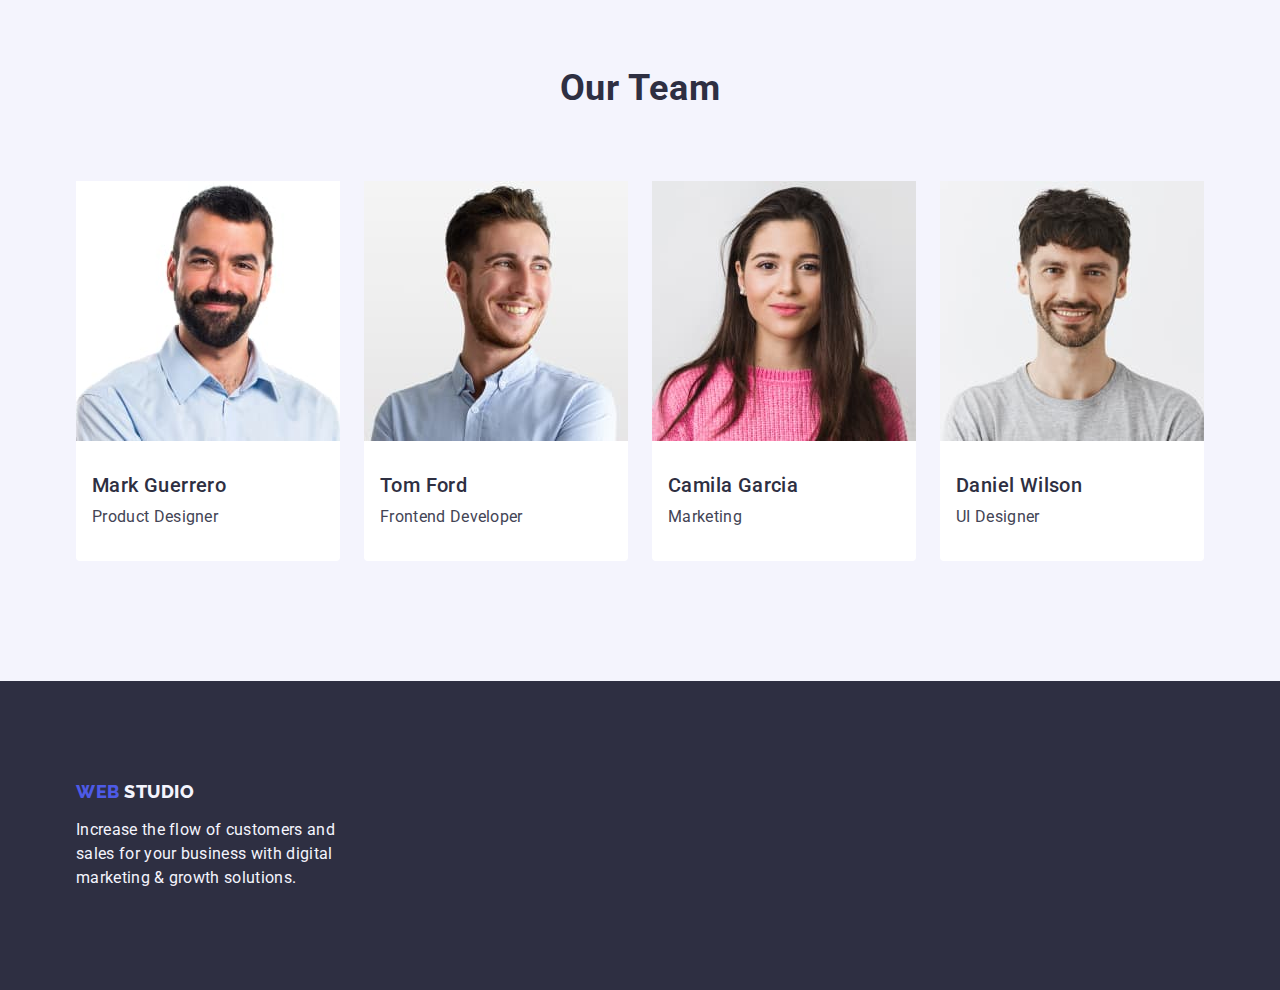
==== commit 79172173: "change103" ====
--- a/index.html
+++ b/index.html
@@ -66,7 +66,7 @@
 
       <section class="company-characteristics section">
         <div class="container">
-          <h2 class="subtitle-second" hidden>Company characteristics</h2>
+          <h2 class="subtitle-second visually-hidden">Company characteristics</h2>
           <ul class="list menu-characteristics">
             <li class="menu-item-characteristics">
               <h3 class="subtitle-three">Strategy</h3>
@@ -198,8 +198,7 @@
           >Web <span class="logo-name-two-part-down">Studio</span></a
         >
         <p class="description description-footer">
-          Increase the flow of customers and sales for your business with
-          digital marketing & growth solutions.
+          Increase the flow of customers and sales for your business with  digital marketing & growth solutions.
         </p>
       </div>
     </footer>
--- a/css/styles.css
+++ b/css/styles.css
@@ -45,7 +45,7 @@
   display: flex;
   flex-wrap: wrap;
   gap: var(--indent);
-}
+  }
 .card-set-item {
   flex-basis: calc((100%- var(--indent) * var(--item)-1) / (var(--item)));
 }
@@ -55,9 +55,7 @@
   padding-right: 15px;
   padding-left: 15px;
   margin: 0 auto;
-  outline: 2px solid red;
-  outline-offset: 2px;
-}
+  }
 
 .subtitle-second {
   font-weight: 700;
@@ -76,7 +74,7 @@
   letter-spacing: 0.02em;
   color: var(--logo-color-part-two-top);
   margin-bottom: 8px;
-  text-align: center;
+  
 }
 .description {
   font-weight: 400;
@@ -84,23 +82,31 @@
   line-height: 1.5;
   letter-spacing: 0.02em;
   color: var(--primary-color);
-  text-align: center;
+ 
+}
+.visually-hidden{
+  position: absolute;
+  width: 1px;
+  height: 1px;
+  margin: -1px;
+  border: 0;
+  padding: 0;
+  white-space: nowrap;
+  clip-path: inset(100%);
+  clip: rect(0 0 0 0);
+  overflow: hidden;
 }
 
 /* ********************************************************header ******************************************************/
- 
+ .header{
+  background: #FFFFFF;
+border-bottom: 1px solid #E7E9FC;
+ }
 .header-container {
   display: flex;
   align-items: center;
-   border-bottom: 1px var(--border-buttoms-color);
-  padding-top: 24px;
-  padding-bottom: 24px;
-}
-.header-container {
-  display: flex;
-  align-items: center;
-  
-}
+    }
+
 
 .logo {
   font-family: "Raleway", sans-serif;
@@ -127,13 +133,17 @@
 .navigation {
   display: flex;
   align-items: center;
-  margin-right: 322px;
+  margin-right: auto;
+  
+ 
 }
 .menu {
   display: flex;
   align-items: center;
   gap: 40px;
   
+  
+  
 }
 .menu-item {
   font-weight: 500;
@@ -142,6 +152,9 @@
   line-height: 1.5;
   letter-spacing: 0.02em;
   color: var(--background-color-hero-section);
+  padding-top: 24px;
+  padding-bottom: 24px;
+  display: block;
 }
 .menu-item:hover,
 .menu-item:focus {
@@ -150,8 +163,7 @@
 
 .address {
   font-style: normal;
-  padding-top: 24px;
-  padding-bottom: 24px;
+  
 }
 
 .address-menu-item {
@@ -221,11 +233,11 @@
 }
 .menu-characteristics {
   display: flex;
-  align-items: center;
   gap: var(--indent);
 }
 .menu-item-characteristics {
   width: 264px;
+ 
 }
 /**************************** section thre*************************************************************/
 .what-we-are-doing{
@@ -268,6 +280,7 @@
 .description-footer {
   color: var(--logo-color-part-two-down);
   width: 264px;
+  
 }
 .logo-name-two-part-down {
   color: var(--logo-color-part-two-down);
@@ -291,10 +304,8 @@
   min-width: 568px;
   margin-left: auto;
   margin-right: auto;
-  margin-bottom: 72px;
   gap: 24px; 
-padding-top: 101px;
-padding-bottom: 67px;}
+}
 .menu-button-item {
   font-family: var(--primary-font);
   font-weight: 500;
@@ -308,12 +319,10 @@
   border-radius: 4px;
   padding: 12px 24px;
   border: 1px solid var(--border-buttoms-color);
-  margin-bottom: 48px;
+  
   }
 
-  .menu-button-item:nth-last-child(-n+3) {
-    margin-bottom: 0px
-  }
+  
 
 .menu-button-item:hover,
 .menu-button-item:focus {
@@ -328,21 +337,22 @@
   line-height: 24px;
   letter-spacing: 0.02em;
   color: #2e2f42;
-  text-align: center;
-  margin-bottom: 8px;
-}
-
-.portfolio-item{
-  row-gap:  24px;
-  margin-bottom: 48px;
-  
-  border-top: none;
-    }
+    margin-bottom: 8px;
+
+}
+
+ .portfolio-item{
+  
+    border-top: none;      }
+    
+     
+    
     .portfolio-cards{
-      border: 1px var(--border-buttoms-color);
       padding-top: 32px;
       padding-bottom: 32px;
       padding-left: 16px;
       padding-right: 16px;
+      border: 1px solid var(--border-buttoms-color);
+      border-top: none;
       
     }
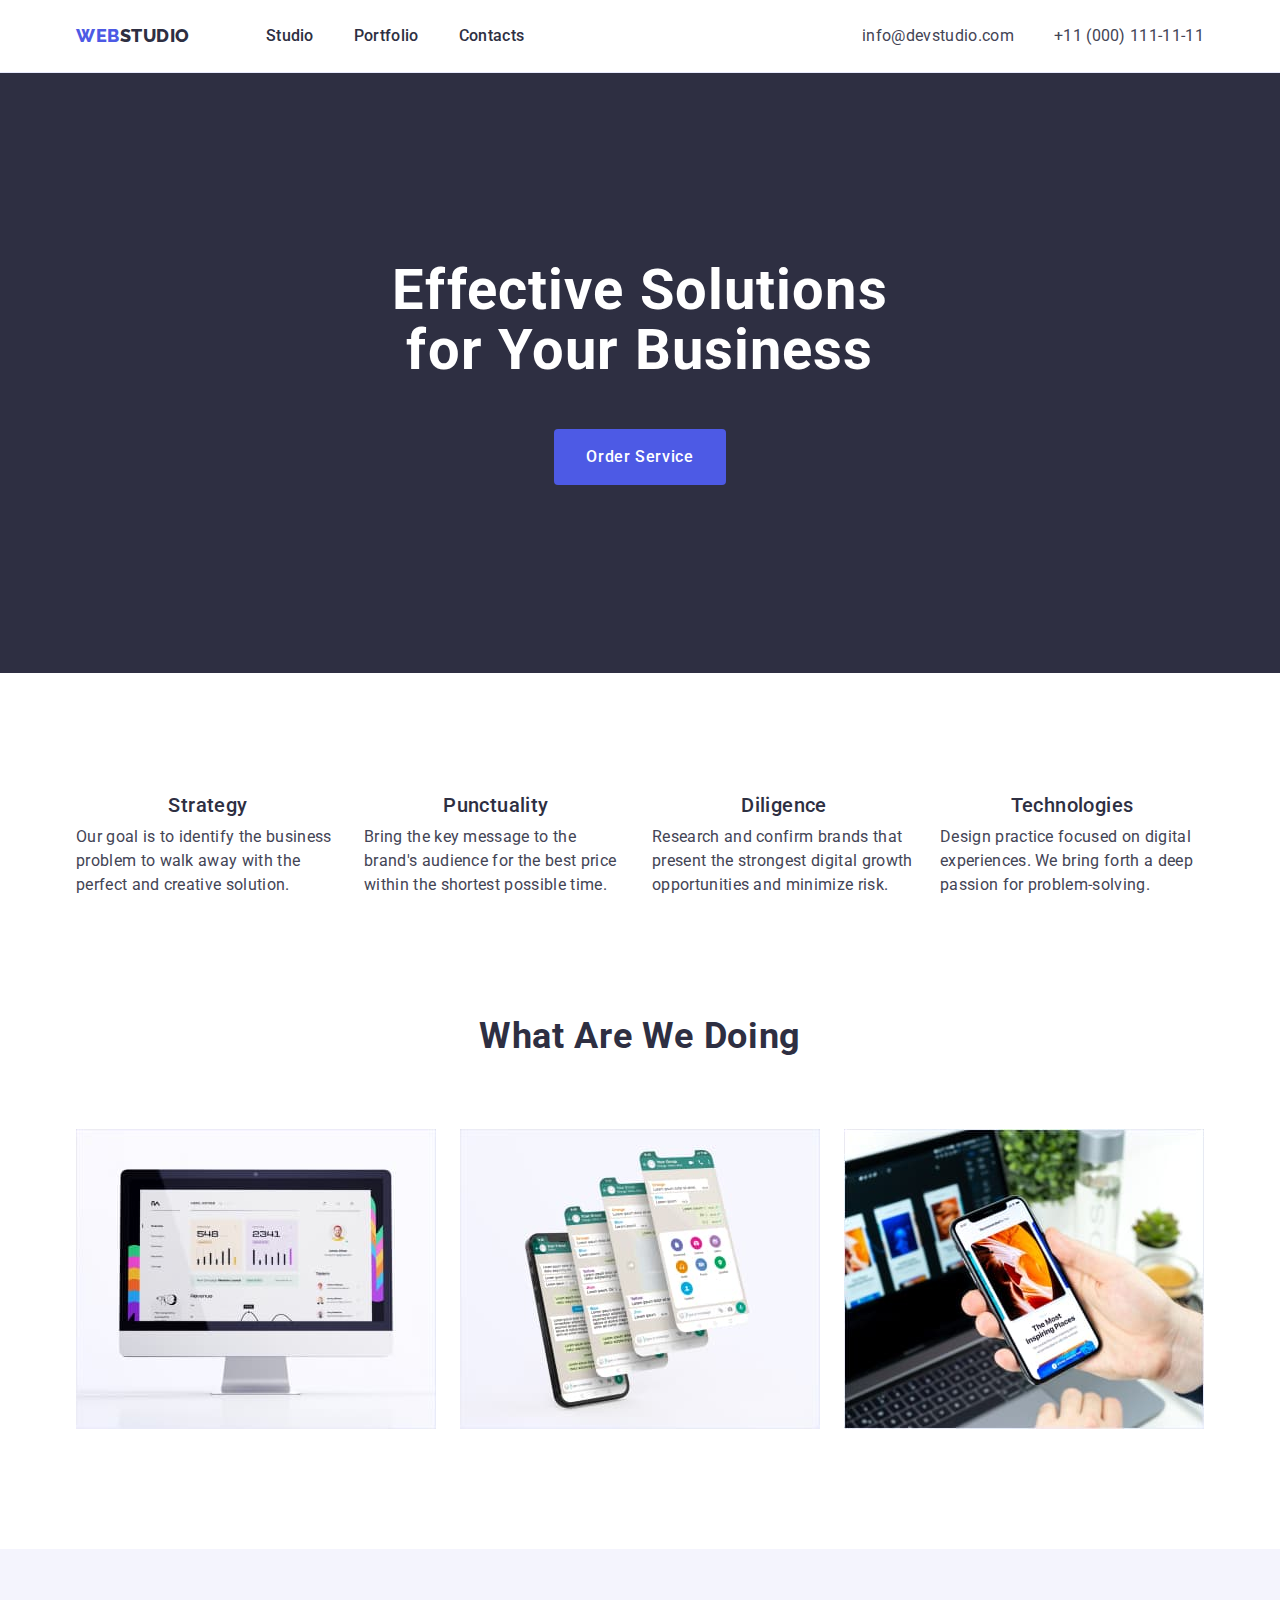
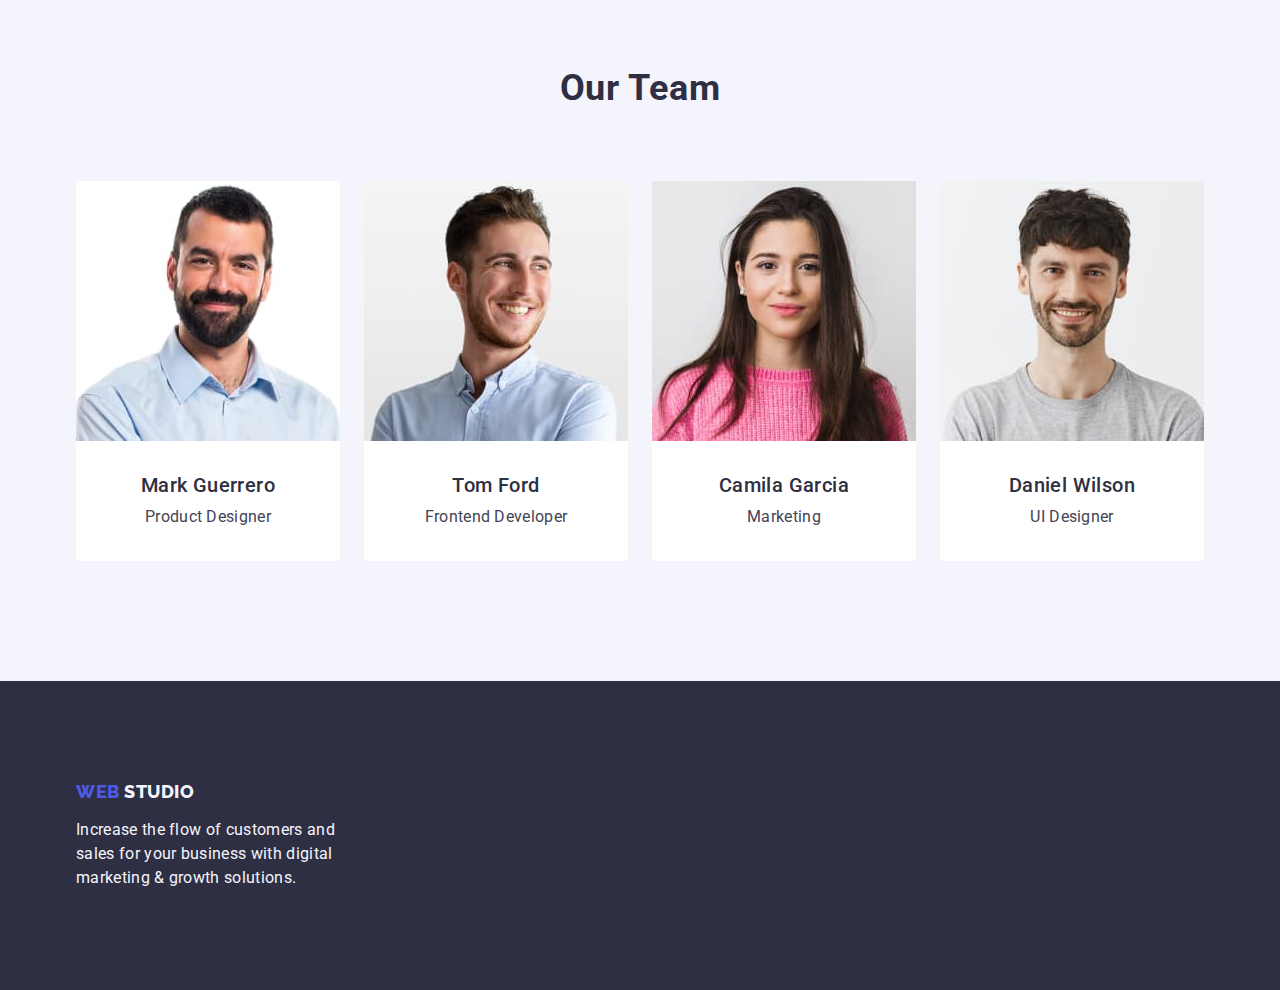
==== commit bedaf4d1: "change501" ====
--- a/index.html
+++ b/index.html
@@ -148,7 +148,7 @@
               />
               <div class="description-cards">
                 <h3 class="subtitle-three">Mark Guerrero</h3>
-                <p class="description">Product Designer</p>
+                <p class="description description-team">Product Designer</p>
               </div>
             </li>
             <li class="our-team-menu-item card-set-item">
@@ -160,7 +160,7 @@
               />
               <div class="description-cards">
                 <h3 class="subtitle-three">Tom Ford</h3>
-                <p class="description">Frontend Developer</p>
+                <p class="description description-team">Frontend Developer</p>
               </div>
             </li>
             <li class="our-team-menu-item card-set-item">
@@ -172,7 +172,7 @@
               />
               <div class="description-cards ">
                 <h3 class="subtitle-three">Camila Garcia</h3>
-                <p class="description">Marketing</p>
+                <p class="description description-team">Marketing</p>
               </div>
             </li>
             <li class="our-team-menu-item card-set-item">
@@ -184,7 +184,7 @@
               />
               <div class="description-cards">
                 <h3 class="subtitle-three">Daniel Wilson</h3>
-                <p class="description">UI Designer</p>
+                <p class="description description-team">UI Designer</p>
               </div>
             </li>
           </ul>
--- a/css/styles.css
+++ b/css/styles.css
@@ -74,7 +74,7 @@
   letter-spacing: 0.02em;
   color: var(--logo-color-part-two-top);
   margin-bottom: 8px;
-  
+  text-align: center;
 }
 .description {
   font-weight: 400;
@@ -271,6 +271,9 @@
   padding-left: 16px;
   padding-right: 16px;
 }
+.description-team{
+  text-align: center;
+}
 /* *********************************************************footer *****************************************************/
 .footer {
   background-color: var(--background-color-hero-section);
@@ -305,6 +308,7 @@
   margin-left: auto;
   margin-right: auto;
   gap: 24px; 
+  margin-bottom: 72px;
 }
 .menu-button-item {
   font-family: var(--primary-font);
@@ -340,7 +344,9 @@
     margin-bottom: 8px;
 
 }
-
+.portfolio-menu{
+  row-gap: 48px;
+}
  .portfolio-item{
   
     border-top: none;      }
